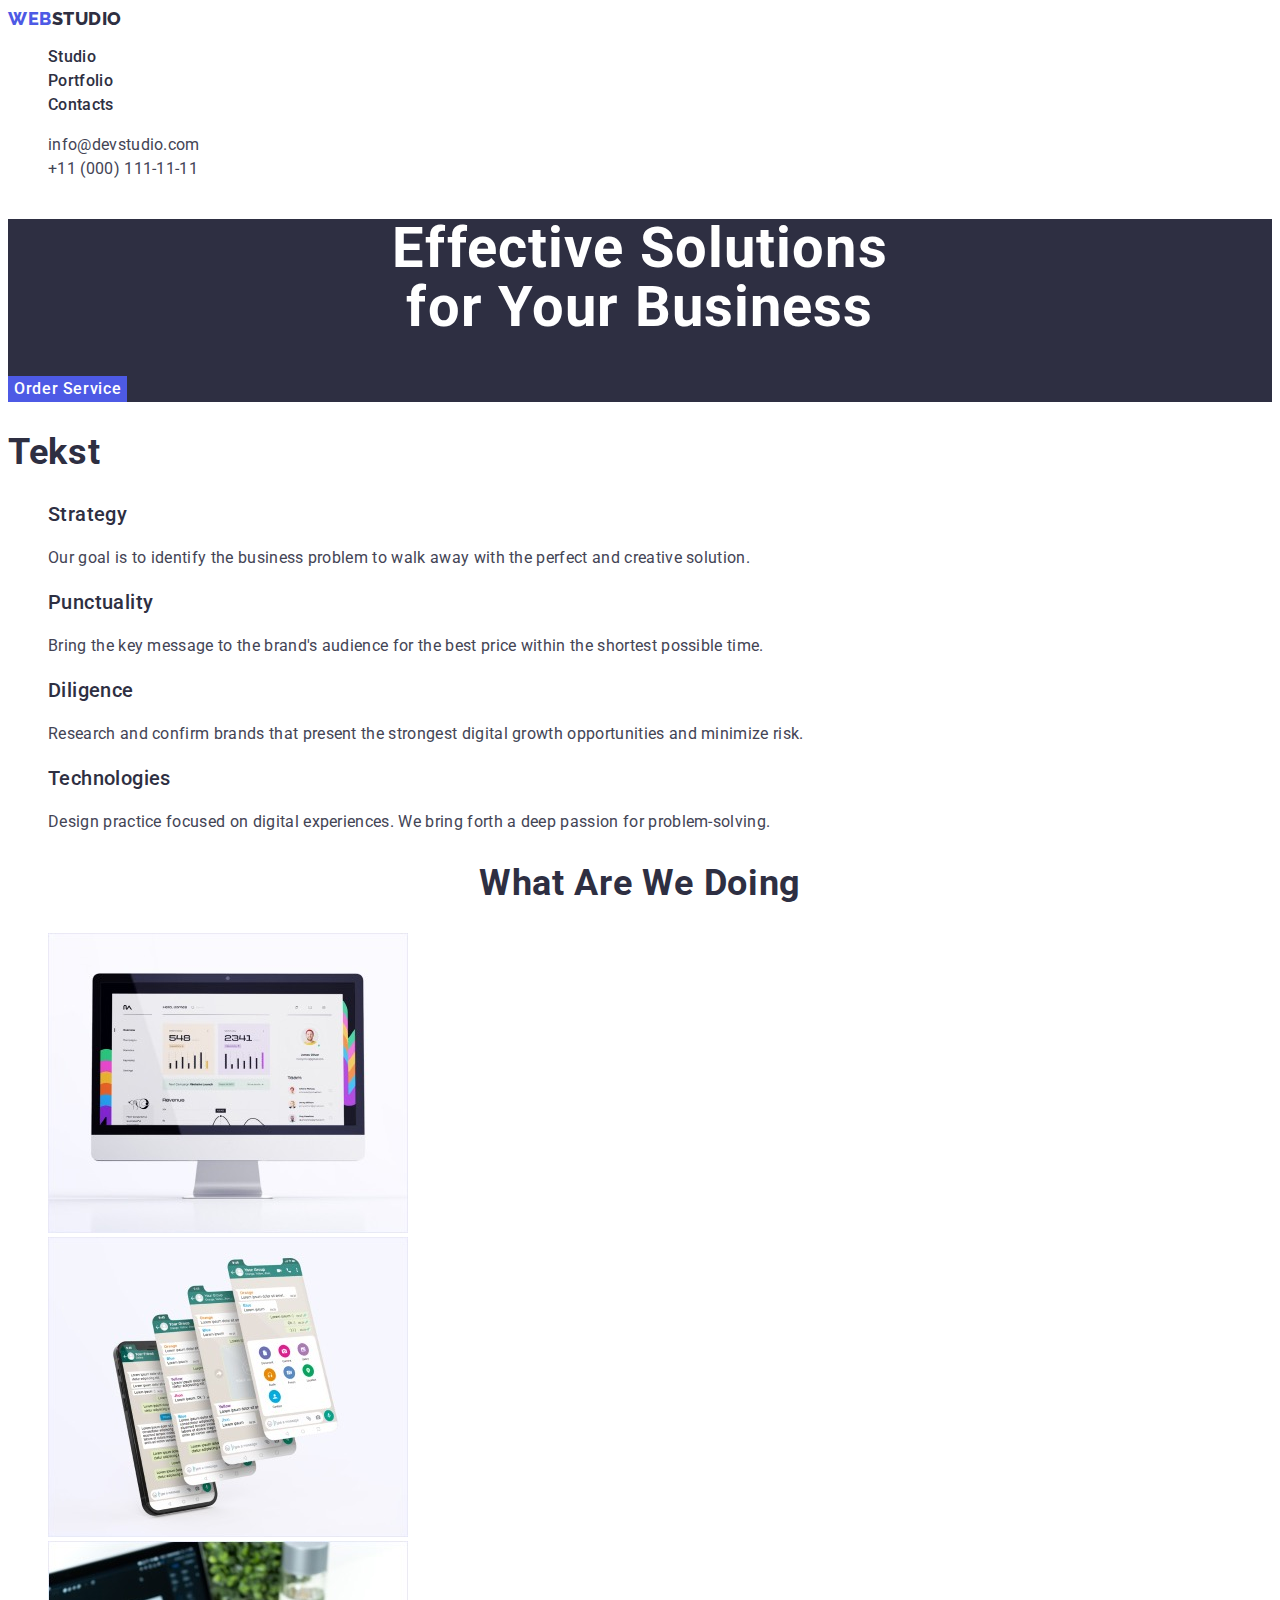
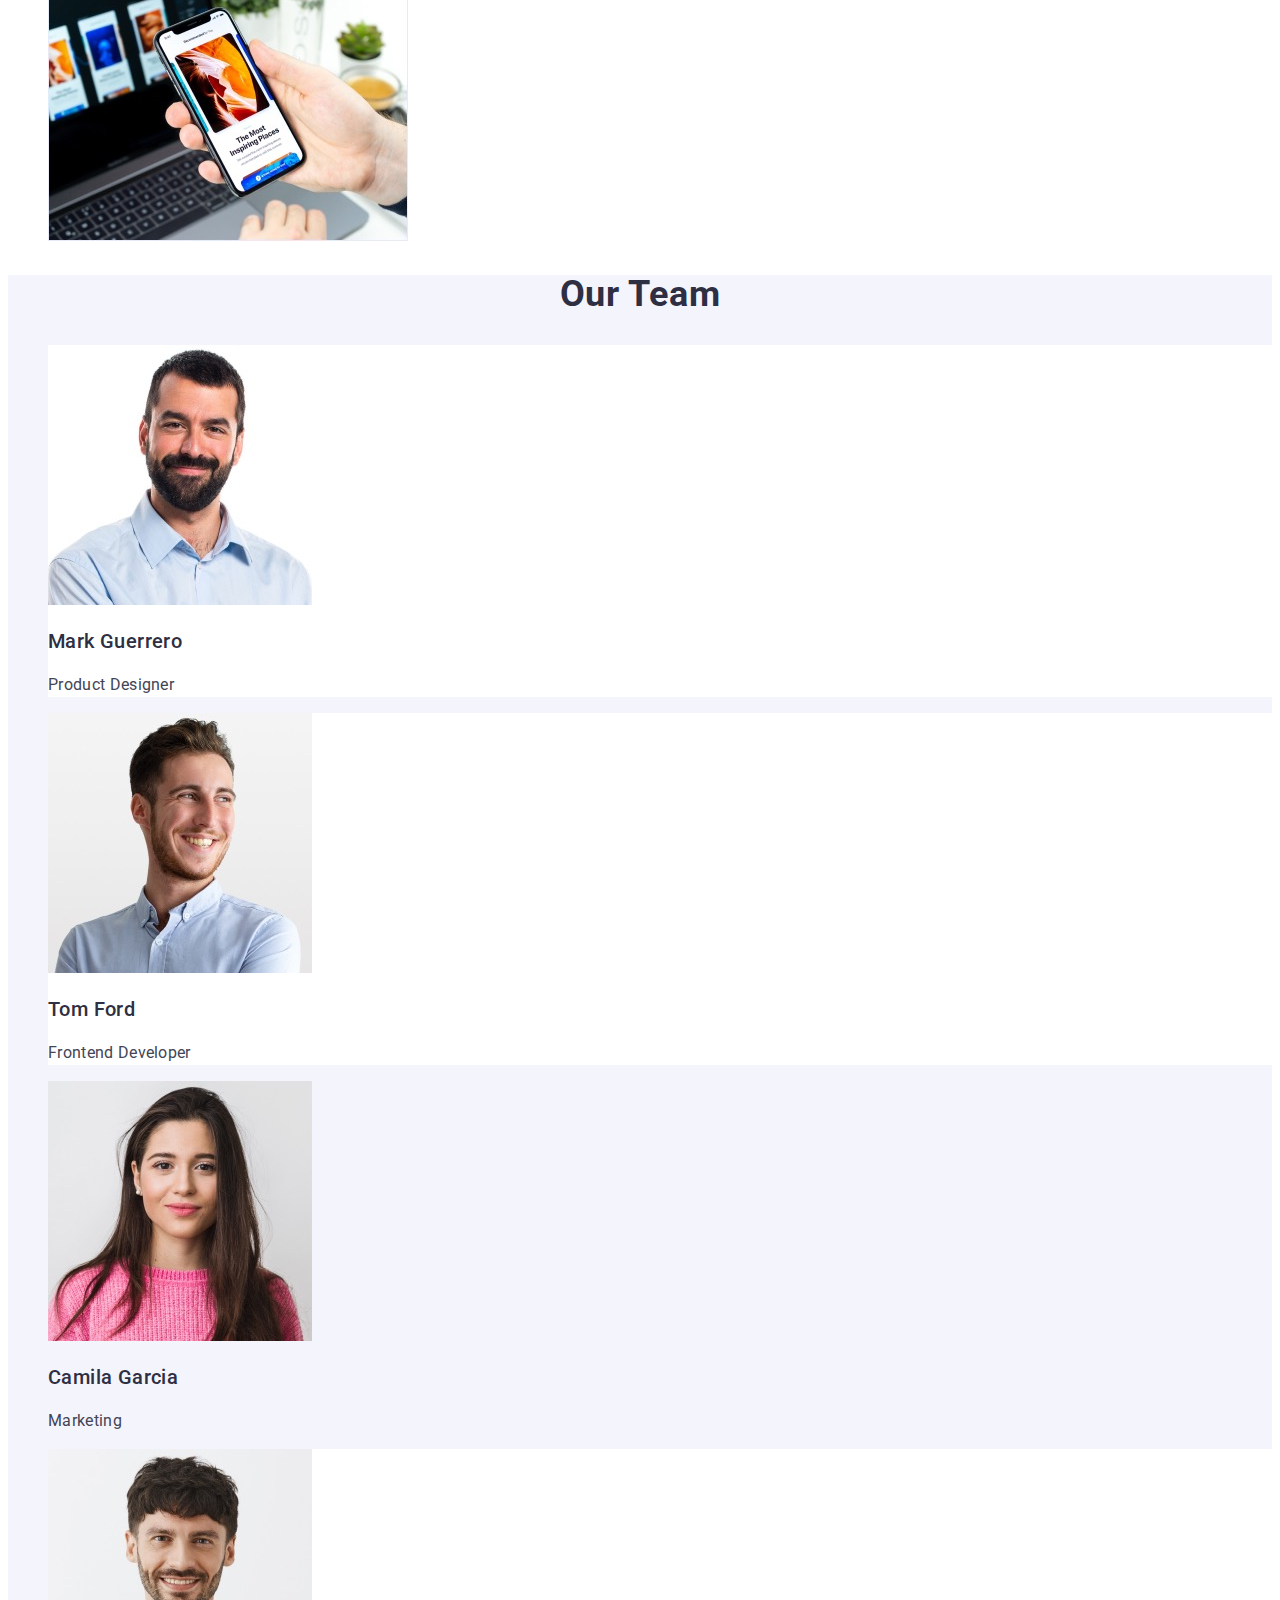
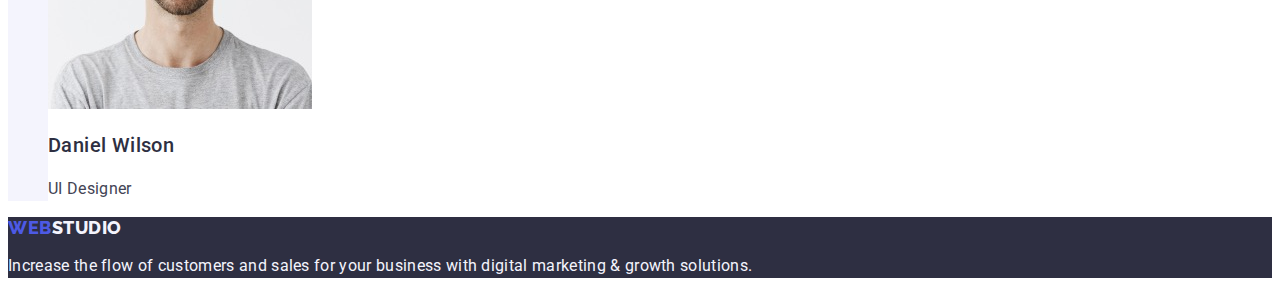
==== index.html @ 491ac0fa "Initial commit" ====
<!DOCTYPE html>
<html lang="en">
  <head>
    <link rel="preconnect" href="https://fonts.googleapis.com" />
    <link rel="preconnect" href="https://fonts.gstatic.com" crossorigin />
    <link
      href="https://fonts.googleapis.com/css2?family=Raleway:wght@800&family=Roboto:wght@400;500;700;900&display=swap"
      rel="stylesheet"
    />
    <link href="./css/styles.css" rel="stylesheet" />
    <meta charset="UTF-8" />
    <meta name="viewport" content="width=device-width, initial-scale=1.0" />
    <title>goit-markup-hw-02/</title>
  </head>
  <body>
    <header>
      <nav class="link list">
        <a href="./index.html" class="logo link"
          >Web<span class="logo-studio">Studio</span></a
        >
        <ul class="list">
          <li><a class="list-first link" href="./index.html">Studio</a></li>
          <li>
            <a class="list-first link" href="./portfolio.html">Portfolio</a>
          </li>
          <li><a class="list-first link" href="">Contacts</a></li>
        </ul>
      </nav>
      <address class="address list">
        <ul class="list link contact">
          <li>
            <a class="contact list link" href="mailto:info@devstudio.com"
              >info@devstudio.com</a
            >
          </li>
          <li>
            <a class="contact list link" href="tel:+110001111111"
              >+11 (000) 111-11-11</a
            >
          </li>
        </ul>
      </address>
    </header>
    <main>
      <section class="section-main">
        <h1 class="head-first-tag">
          Effective Solutions<br />
          for Your Business
        </h1>
        <button type="button" class="button-order-service">
          Order Service
        </button>
      </section>
      <section>
        <h2 class="head-two-tag">Tekst</h2>
        <ul class="list">
          <li>
            <h3 class="head-three-tag">Strategy</h3>
            <p class="paragraph">
              Our goal is to identify the business problem to walk away with the
              perfect and creative solution.
            </p>
          </li>
          <li>
            <h3 class="head-three-tag">Punctuality</h3>
            <p class="paragraph">
              Bring the key message to the brand's audience for the best price
              within the shortest possible time.
            </p>
          </li>
          <li>
            <h3 class="head-three-tag">Diligence</h3>
            <p class="paragraph">
              Research and confirm brands that present the strongest digital
              growth opportunities and minimize risk.
            </p>
          </li>
          <li>
            <h3 class="head-three-tag">Technologies</h3>
            <p class="paragraph">
              Design practice focused on digital experiences. We bring forth a
              deep passion for problem-solving.
            </p>
          </li>
        </ul>
      </section>
      <section>
        <h2 class="header">What are we doing</h2>
        <ul class="list">
          <li>
            <img src="./images/img1.jpg" width="360" height="300" alt="iMac" />
          </li>
          <li>
            <img
              src="./images/img2.jpg"
              width="360"
              height="300"
              alt="several winshields"
            />
          </li>
          <li>
            <img
              src="./images/img3.jpg"
              width="360"
              height="300"
              alt="iphone"
            />
          </li>
        </ul>
      </section>
      <section class="section">
        <h2 class="header">Our Team</h2>
        <ul class="list">
          <li class="team-list">
            <img
              src="./images/img-1.jpg"
              width="264"
              height="260"
              alt="Men with dark hair and beard"
            />
            <h3 class="head-three-tag">Mark Guerrero</h3>
            <p class="paragraph">Product Designer</p>
          </li>
          <li class="team-list">
            <img
              src="./images/img-2.jpg"
              width="264"
              height="260"
              alt="Men with blond hair and beard"
            />
            <h3 class="head-three-tag">Tom Ford</h3>
            <p class="paragraph">Frontend Developer</p>
          </li>
          <li>
            <img
              src="./images/img-3.jpg"
              width="264"
              height="260"
              alt="Lady with brown borwn hair and pink sweater"
            />
            <h3 class="head-three-tag">Camila Garcia</h3>
            <p class="paragraph">Marketing</p>
          </li>
          <li class="team-list">
            <img
              src="./images/img-4.jpg"
              width="264"
              height="260"
              alt="Man with dark hair and beard"
            />
            <h3 class="head-three-tag">Daniel Wilson</h3>
            <p class="paragraph">UI Designer</p>
          </li>
        </ul>
      </section>
    </main>
    <footer class="footer">
      <a class="logo link" href="./index.html"
        >Web<span class="logo-studio-footer link">Studio</span></a
      >
      <p class="paragraph-footer">
        Increase the flow of customers and sales for your business with digital
        marketing & growth solutions.
      </p>
    </footer>
  </body>
</html>
---- css/styles.css ----
:root {
  --main-text-color: #434455;
  --dark: #2e2f42;
  --slate: #434455;
  --cloud: #f4f4fd;
  --iris: #4d5ae5;
}

body {
  font-family: "Roboto", sans-serif;
  color: var(--main-text-color);
  background-color: #ffffff;
}
.link {
  text-decoration: none;
}
.list {
  list-style: none;
}
.button {
  cursor: pointer;
  color: #4d5ae5;
  font-size: 16px;
  font-family: Roboto;
  font-weight: 500;
  line-height: 1.5;
  letter-spacing: 0.02em;
}
.button:visited {
  color: #404bbf;
}
.logo {
  color: var(--iris);
  font-size: 18px;
  font-family: "Raleway", sans-serif;
  font-weight: 800;
  text-transform: uppercase;
  line-height: 1.17;
  letter-spacing: 0.03em;
  text-decoration: none;
}
.logo-studio {
  color: var(--dark);
}
.footer {
  background-color: var(--dark);
}
.list-first {
  color: var(--dark);
  font-weight: 500;
  line-height: 1.5;
  letter-spacing: 0.02em;
}
.list-first:hover {
  color: #404bbf;
}
.list-first:focus {
  color: #404bbf;
}
.list-first:visited {
  color: #40;
}
.address {
  font-style: normal;
}

.logo-studio-footer {
  color: #f4f4fd;
}
.contact {
  color: var(--slate);
  line-height: 1.5;
  letter-spacing: 0.02em;
}
.contact:hover {
  color: #404bbf;
}
.contact:focus {
  color: #404bbf;
}
.list-second {
  font-family: Roboto, sans-serif;
  font-size: 16px;
  font-weight: 500;
  line-height: 1.5;
  letter-spacing: 0.04em;
  color: var(--iris);
  background-color: var(--cloud);
  border: none;
  cursor: pointer;
}
.list-second:hover {
  color: #ffffff;
}
.list-second:focus {
  color: #ffffff;
}
.list-second:hover {
  background-color: #404bbf;
}
.list-second:focus {
  background-color: #404bbf;
}
.section-main {
  background-color: var(--dark);
  color: #ffffff;
}
.paragraph {
  line-height: 1.5;
  color: var(--slate);
  font-size: 16px;
  font-family: Roboto;
  font-weight: 400;
  line-height: 24px;
  letter-spacing: 0.02em;
  word-wrap: break-word;
}
.head-first-tag {
  text-align: center;
  font-size: 56px;
  line-height: 1.07;
  letter-spacing: 0.02em;
}
.button-order-service {
  background-color: var(--iris);
  color: white;
  font-size: 16px;
  font-family: Roboto, sans-serif;
  font-weight: 500;
  line-height: 24px;
  letter-spacing: 0.64px;
  word-wrap: break-word;
  border: none;
  cursor: pointer;
}
.button-order-service:hover {
  background-color: #404bbf;
}
.button-order-service:focus {
  background-color: #404bbf;
}
.head-three-tag {
  color: var(--dark);
  font-size: 20px;
  font-family: Roboto;
  font-weight: 500;
  line-height: 24px;
  letter-spacing: 0.4px;
  word-wrap: break-word;
}
.head-two-tag {
  color: var(--dark);
  font-size: 36px;
  font-family: Roboto;
  font-weight: 700;
  text-transform: capitalize;
  line-height: 40px;
  letter-spacing: 0.72px;
  word-wrap: break-word;
}
.h2-tag-portfolio {
  font-size: 20px;
  font-weight: 500;
  line-height: 1.2;
  letter-spacing: 0.02em;
  color: var(--dark);
}
.section {
  background-color: #f4f4fd;
}
.header {
  color: var(--dark);
  font-size: 36px;
  line-height: 1.11;
  font-weight: 700;
  text-align: center;
  letter-spacing: 0.02em;
  word-wrap: break-word;
  text-transform: capitalize;
}
.team-list {
  background-color: #ffffff;
}
.head-three-tag {
  font-weight: 500;
  line-height: 1.2;
  letter-spacing: 0.02em;
  word-wrap: break-word;
  color: var(--dark);
}
.test {
  font-weight: 500;
  font-size: 20px;
  line-height: 1.2;
  letter-spacing: 0.02em;
}
.paragraph-footer {
  line-height: 1.5;
  color: var(--cloud);
  font-size: 16px;
  font-family: Roboto;
  font-weight: 400;
  line-height: 24px;
  letter-spacing: 0.02em;
  word-wrap: break-word;
}
.headers-portfolio {
  font-size: 20px;
  font-weight: 500;
  line-height: 1.2;
  letter-spacing: 0.02em;
  color: var(--dark);
}
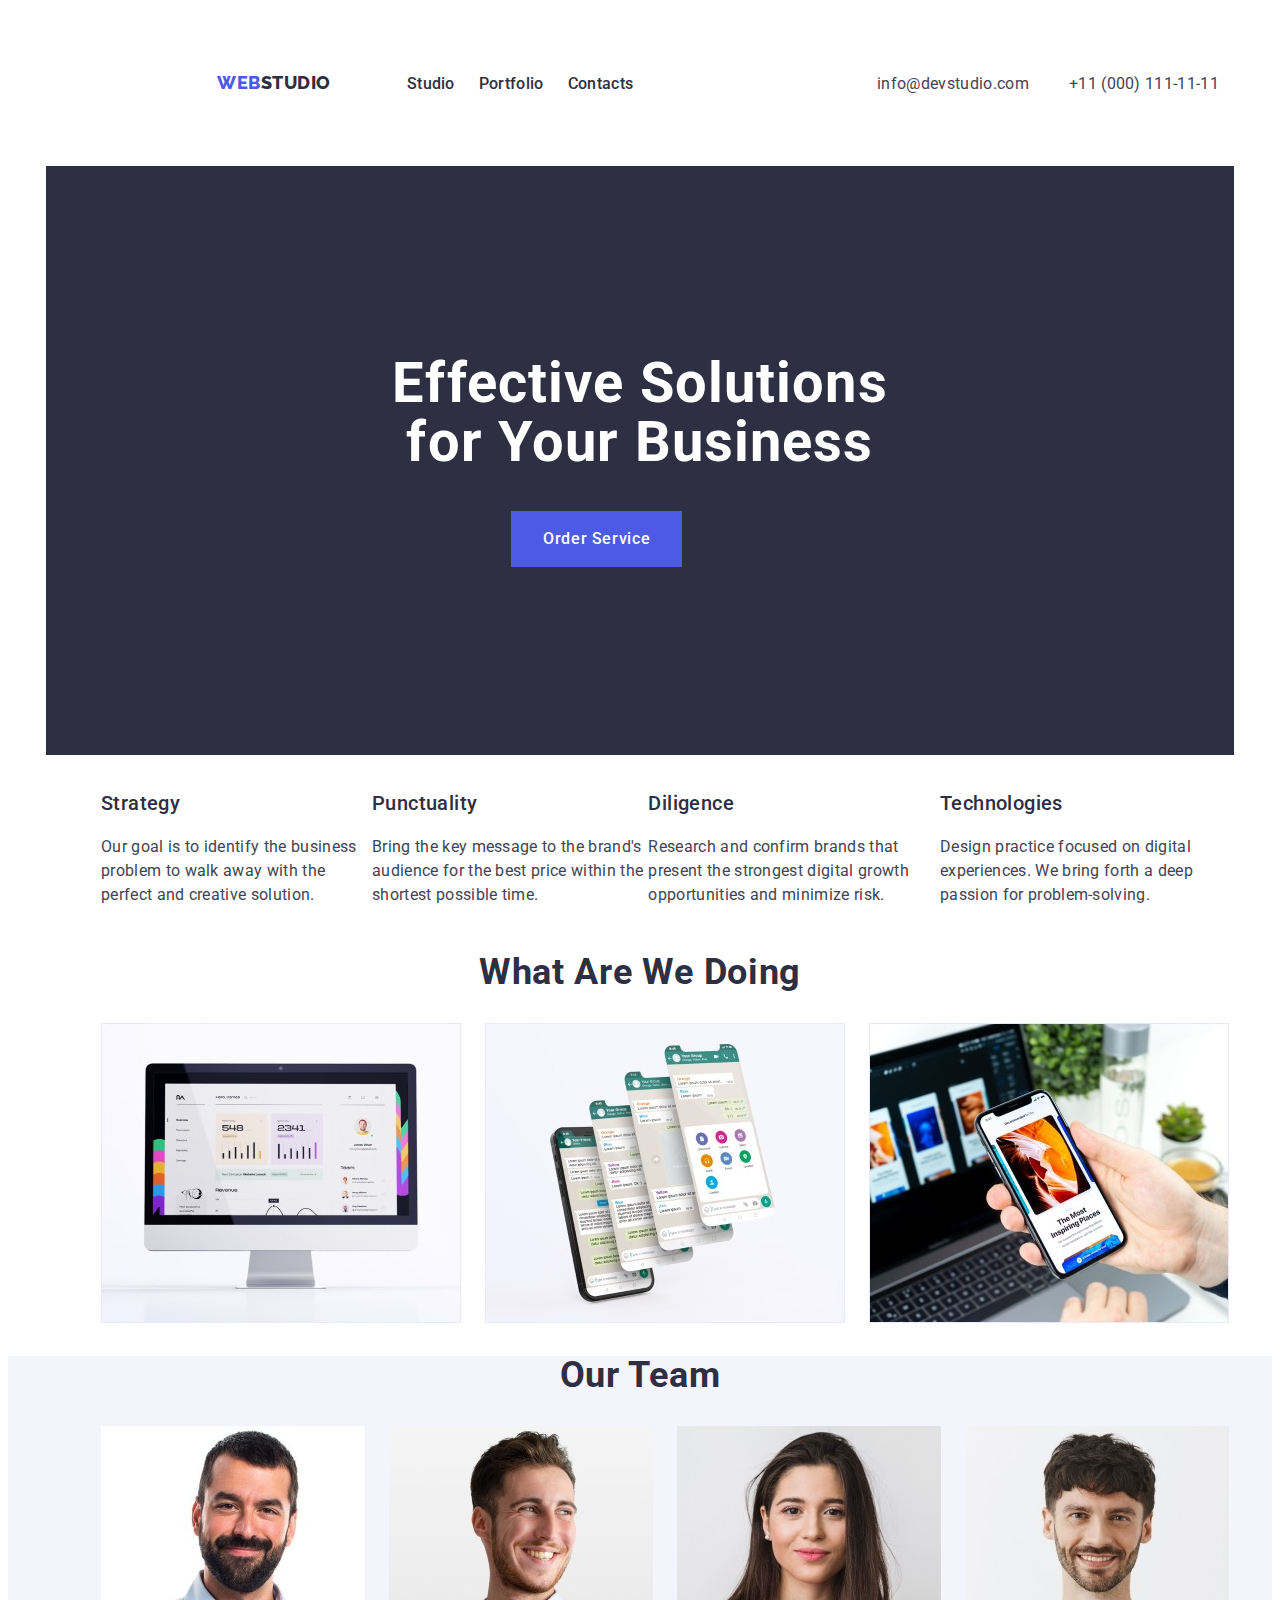
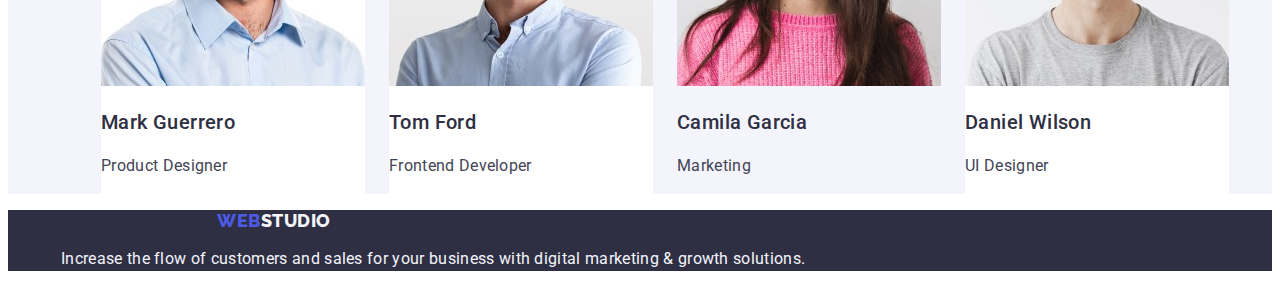
==== commit 6ee58ebd: "main page update" ====
--- a/index.html
+++ b/index.html
@@ -7,6 +7,13 @@
       href="https://fonts.googleapis.com/css2?family=Raleway:wght@800&family=Roboto:wght@400;500;700;900&display=swap"
       rel="stylesheet"
     />
+    <link
+      rel="stylesheet"
+      href="https://cdnjs.cloudflare.com/ajax/libs/modern-normalize/2.0.0/modern-normalize.min.css"
+      integrity="sha512-4xo8blKMVCiXpTaLzQSLSw3KFOVPWhm/TRtuPVc4WG6kUgjH6J03IBuG7JZPkcWMxJ5huwaBpOpnwYElP/m6wg=="
+      crossorigin="anonymous"
+      referrerpolicy="no-referrer"
+    />
     <link href="./css/styles.css" rel="stylesheet" />
     <meta charset="UTF-8" />
     <meta name="viewport" content="width=device-width, initial-scale=1.0" />
@@ -14,154 +21,173 @@
   </head>
   <body>
     <header>
-      <nav class="link list">
-        <a href="./index.html" class="logo link"
-          >Web<span class="logo-studio">Studio</span></a
-        >
-        <ul class="list">
-          <li><a class="list-first link" href="./index.html">Studio</a></li>
-          <li>
-            <a class="list-first link" href="./portfolio.html">Portfolio</a>
-          </li>
-          <li><a class="list-first link" href="">Contacts</a></li>
-        </ul>
-      </nav>
-      <address class="address list">
-        <ul class="list link contact">
-          <li>
-            <a class="contact list link" href="mailto:info@devstudio.com"
-              >info@devstudio.com</a
-            >
-          </li>
-          <li>
-            <a class="contact list link" href="tel:+110001111111"
-              >+11 (000) 111-11-11</a
-            >
-          </li>
-        </ul>
-      </address>
+      <div class="container header-cointainer">
+        <nav class="link nav-list">
+          <a href="./index.html" class="logo link"
+            >Web<span class="logo-studio">Studio</span></a
+          >
+          <ul class="list menu-list">
+            <li>
+              <a class="list-first link" href="./index.html">Studio</a>
+            </li>
+            <li>
+              <a class="list-first link" href="./portfolio.html">Portfolio</a>
+            </li>
+            <li><a class="list-first link" href="">Contacts</a></li>
+          </ul>
+        </nav>
+        <address class="address">
+          <ul class="list link address-list">
+            <li class="container-header-address-list-item">
+              <a class="contact list link" href="mailto:info@devstudio.com"
+                >info@devstudio.com</a
+              >
+            </li>
+            <li>
+              <a class="contact list link" href="tel:+110001111111"
+                >+11 (000) 111-11-11</a
+              >
+            </li>
+          </ul>
+        </address>
+      </div>
     </header>
     <main>
-      <section class="section-main">
-        <h1 class="head-first-tag">
-          Effective Solutions<br />
-          for Your Business
-        </h1>
-        <button type="button" class="button-order-service">
-          Order Service
-        </button>
+      <section>
+        <div class="container section-main">
+          <h1 class="head-first-tag">
+            Effective Solutions<br />
+            for Your Business
+          </h1>
+          <button type="button" class="button-order-service">
+            Order Service
+          </button>
+        </div>
       </section>
       <section>
-        <h2 class="head-two-tag">Tekst</h2>
-        <ul class="list">
-          <li>
-            <h3 class="head-three-tag">Strategy</h3>
-            <p class="paragraph">
-              Our goal is to identify the business problem to walk away with the
-              perfect and creative solution.
-            </p>
-          </li>
-          <li>
-            <h3 class="head-three-tag">Punctuality</h3>
-            <p class="paragraph">
-              Bring the key message to the brand's audience for the best price
-              within the shortest possible time.
-            </p>
-          </li>
-          <li>
-            <h3 class="head-three-tag">Diligence</h3>
-            <p class="paragraph">
-              Research and confirm brands that present the strongest digital
-              growth opportunities and minimize risk.
-            </p>
-          </li>
-          <li>
-            <h3 class="head-three-tag">Technologies</h3>
-            <p class="paragraph">
-              Design practice focused on digital experiences. We bring forth a
-              deep passion for problem-solving.
-            </p>
-          </li>
-        </ul>
+        <div class="container">
+          <h2 class="head-two-tag visually-hidden">Tekst</h2>
+          <ul class="list list-strategy">
+            <li>
+              <h3 class="head-three-tag">Strategy</h3>
+              <p class="paragraph paragraph-strategy">
+                Our goal is to identify the business problem to walk away with
+                the perfect and creative solution.
+              </p>
+            </li>
+            <li>
+              <h3 class="head-three-tag">Punctuality</h3>
+              <p class="paragraph">
+                Bring the key message to the brand's audience for the best price
+                within the shortest possible time.
+              </p>
+            </li>
+            <li>
+              <h3 class="head-three-tag">Diligence</h3>
+              <p class="paragraph">
+                Research and confirm brands that present the strongest digital
+                growth opportunities and minimize risk.
+              </p>
+            </li>
+            <li>
+              <h3 class="head-three-tag">Technologies</h3>
+              <p class="paragraph">
+                Design practice focused on digital experiences. We bring forth a
+                deep passion for problem-solving.
+              </p>
+            </li>
+          </ul>
+        </div>
       </section>
       <section>
-        <h2 class="header">What are we doing</h2>
-        <ul class="list">
-          <li>
-            <img src="./images/img1.jpg" width="360" height="300" alt="iMac" />
-          </li>
-          <li>
-            <img
-              src="./images/img2.jpg"
-              width="360"
-              height="300"
-              alt="several winshields"
-            />
-          </li>
-          <li>
-            <img
-              src="./images/img3.jpg"
-              width="360"
-              height="300"
-              alt="iphone"
-            />
-          </li>
-        </ul>
+        <div class="container">
+          <h2 class="header">What are we doing</h2>
+          <ul class="list list-images">
+            <li>
+              <img
+                src="./images/img1.jpg"
+                width="360"
+                height="300"
+                alt="iMac"
+              />
+            </li>
+            <li>
+              <img
+                src="./images/img2.jpg"
+                width="360"
+                height="300"
+                alt="several winshields"
+              />
+            </li>
+            <li>
+              <img
+                src="./images/img3.jpg"
+                width="360"
+                height="300"
+                alt="iphone"
+              />
+            </li>
+          </ul>
+        </div>
       </section>
       <section class="section">
-        <h2 class="header">Our Team</h2>
-        <ul class="list">
-          <li class="team-list">
-            <img
-              src="./images/img-1.jpg"
-              width="264"
-              height="260"
-              alt="Men with dark hair and beard"
-            />
-            <h3 class="head-three-tag">Mark Guerrero</h3>
-            <p class="paragraph">Product Designer</p>
-          </li>
-          <li class="team-list">
-            <img
-              src="./images/img-2.jpg"
-              width="264"
-              height="260"
-              alt="Men with blond hair and beard"
-            />
-            <h3 class="head-three-tag">Tom Ford</h3>
-            <p class="paragraph">Frontend Developer</p>
-          </li>
-          <li>
-            <img
-              src="./images/img-3.jpg"
-              width="264"
-              height="260"
-              alt="Lady with brown borwn hair and pink sweater"
-            />
-            <h3 class="head-three-tag">Camila Garcia</h3>
-            <p class="paragraph">Marketing</p>
-          </li>
-          <li class="team-list">
-            <img
-              src="./images/img-4.jpg"
-              width="264"
-              height="260"
-              alt="Man with dark hair and beard"
-            />
-            <h3 class="head-three-tag">Daniel Wilson</h3>
-            <p class="paragraph">UI Designer</p>
-          </li>
-        </ul>
+        <div class="container">
+          <h2 class="header">Our Team</h2>
+          <ul class="list list-team">
+            <li class="team-list">
+              <img
+                src="./images/img-1.jpg"
+                width="264"
+                height="260"
+                alt="Men with dark hair and beard"
+              />
+              <h3 class="head-three-tag">Mark Guerrero</h3>
+              <p class="paragraph">Product Designer</p>
+            </li>
+            <li class="team-list">
+              <img
+                src="./images/img-2.jpg"
+                width="264"
+                height="260"
+                alt="Men with blond hair and beard"
+              />
+              <h3 class="head-three-tag">Tom Ford</h3>
+              <p class="paragraph">Frontend Developer</p>
+            </li>
+            <li>
+              <img
+                src="./images/img-3.jpg"
+                width="264"
+                height="260"
+                alt="Lady with brown borwn hair and pink sweater"
+              />
+              <h3 class="head-three-tag">Camila Garcia</h3>
+              <p class="paragraph">Marketing</p>
+            </li>
+            <li class="team-list">
+              <img
+                src="./images/img-4.jpg"
+                width="264"
+                height="260"
+                alt="Man with dark hair and beard"
+              />
+              <h3 class="head-three-tag">Daniel Wilson</h3>
+              <p class="paragraph">UI Designer</p>
+            </li>
+          </ul>
+        </div>
       </section>
     </main>
     <footer class="footer">
-      <a class="logo link" href="./index.html"
-        >Web<span class="logo-studio-footer link">Studio</span></a
-      >
-      <p class="paragraph-footer">
-        Increase the flow of customers and sales for your business with digital
-        marketing & growth solutions.
-      </p>
+      <div class="container">
+        <a class="logo link" href="./index.html"
+          >Web<span class="logo-studio-footer link">Studio</span></a
+        >
+        <p class="paragraph-footer">
+          Increase the flow of customers and sales for your business with
+          digital marketing & growth solutions.
+        </p>
+      </div>
     </footer>
   </body>
 </html>
--- a/css/styles.css
+++ b/css/styles.css
@@ -38,6 +38,7 @@
   line-height: 1.17;
   letter-spacing: 0.03em;
   text-decoration: none;
+  margin-left: 156px;
 }
 .logo-studio {
   color: var(--dark);
@@ -58,7 +59,6 @@
   color: #404bbf;
 }
 .list-first:visited {
-  color: #40;
 }
 .address {
   font-style: normal;
@@ -116,10 +116,12 @@
   word-wrap: break-word;
 }
 .head-first-tag {
+  font-size: 56px;
+  font-weight: 700;
+  line-height: 1.07;
+  letter-spacing: 0.02em;
   text-align: center;
-  font-size: 56px;
-  line-height: 1.07;
-  letter-spacing: 0.02em;
+  padding-top: 188px;
 }
 .button-order-service {
   background-color: var(--iris);
@@ -132,6 +134,9 @@
   word-wrap: break-word;
   border: none;
   cursor: pointer;
+  padding: 16px 32px;
+  margin-left: 450px;
+  margin-bottom: 188px;
 }
 .button-order-service:hover {
   background-color: #404bbf;
@@ -188,12 +193,7 @@
   word-wrap: break-word;
   color: var(--dark);
 }
-.test {
-  font-weight: 500;
-  font-size: 20px;
-  line-height: 1.2;
-  letter-spacing: 0.02em;
-}
+
 .paragraph-footer {
   line-height: 1.5;
   color: var(--cloud);
@@ -211,3 +211,60 @@
   letter-spacing: 0.02em;
   color: var(--dark);
 }
+.container {
+  width: 1158px;
+  margin: 0 auto;
+  padding-left: 15px;
+  padding-right: 15px;
+}
+.menu-list {
+  display: flex;
+  justify-content: flex-start;
+  gap: 24px;
+  padding-left: 76px;
+  padding-top: 24px;
+}
+.visually-hidden {
+  position: absolute;
+  width: 1px;
+  height: 1px;
+  margin: -1px;
+  border: 0;
+  padding: 0;
+  white-space: nowrap;
+  clip-path: inset(100%);
+  clip: rect(0 0 0 0);
+  overflow: hidden;
+}
+.list-strategy {
+  display: flex;
+}
+.list-images {
+  display: flex;
+  gap: 24px;
+}
+.list-team {
+  display: flex;
+  gap: 24px;
+}
+.paragraph-strategy {
+}
+.address-list {
+  display: flex;
+  gap: 40px;
+  padding-top: 24px;
+  padding-bottom: 24px;
+}
+.nav-list {
+  display: flex;
+  flex-direction: row;
+  align-items: baseline;
+}
+.header-cointainer {
+  display: flex;
+  flex-direction: row;
+  justify-content: space-between;
+  padding-top: 24px;
+  padding-bottom: 24px;
+  height: 72px;
+}
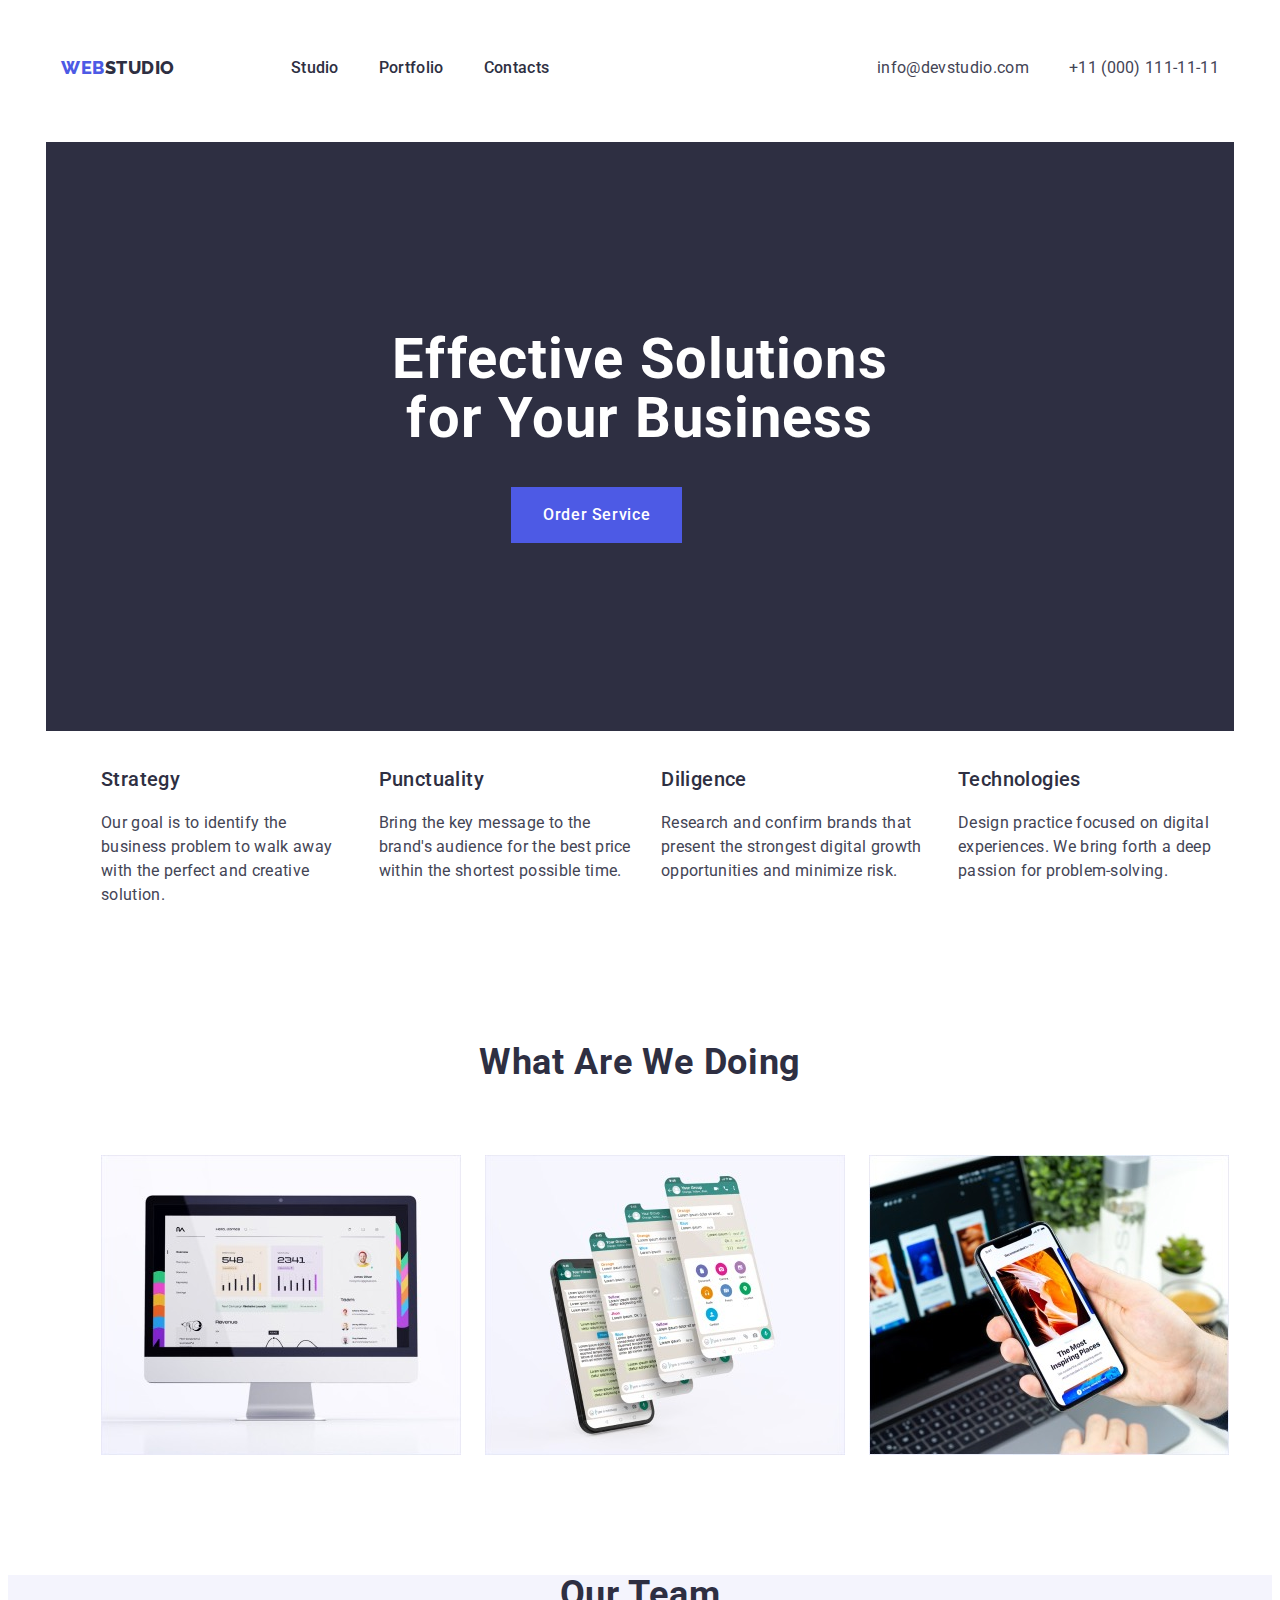
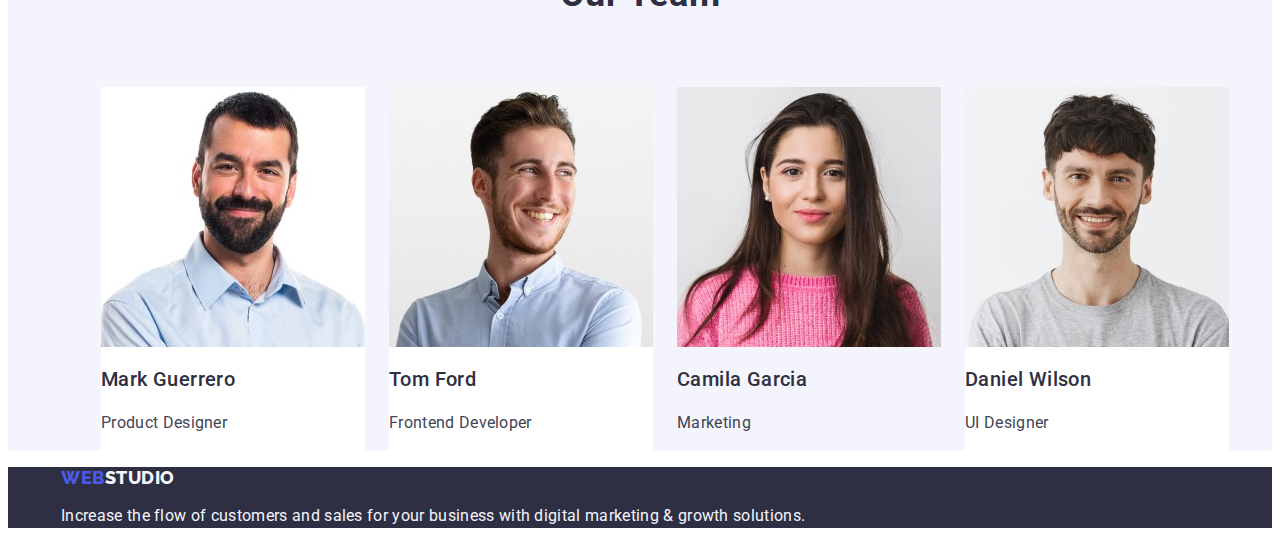
==== commit 2e309b59: "main page header fix" ====
--- a/index.html
+++ b/index.html
@@ -36,7 +36,7 @@
             <li><a class="list-first link" href="">Contacts</a></li>
           </ul>
         </nav>
-        <address class="address">
+        <address class="address nav-list">
           <ul class="list link address-list">
             <li class="container-header-address-list-item">
               <a class="contact list link" href="mailto:info@devstudio.com"
@@ -130,7 +130,7 @@
           </ul>
         </div>
       </section>
-      <section class="section">
+      <section class="section section-team">
         <div class="container">
           <h2 class="header">Our Team</h2>
           <ul class="list list-team">
--- a/css/styles.css
+++ b/css/styles.css
@@ -38,10 +38,10 @@
   line-height: 1.17;
   letter-spacing: 0.03em;
   text-decoration: none;
-  margin-left: 156px;
 }
 .logo-studio {
   color: var(--dark);
+  margin-right: 76px;
 }
 .footer {
   background-color: var(--dark);
@@ -114,6 +114,7 @@
   line-height: 24px;
   letter-spacing: 0.02em;
   word-wrap: break-word;
+  box-sizing: content-box;
 }
 .head-first-tag {
   font-size: 56px;
@@ -173,6 +174,7 @@
 .section {
   background-color: #f4f4fd;
 }
+
 .header {
   color: var(--dark);
   font-size: 36px;
@@ -182,6 +184,8 @@
   letter-spacing: 0.02em;
   word-wrap: break-word;
   text-transform: capitalize;
+  margin-top: 120px;
+  margin-bottom: 72px;
 }
 .team-list {
   background-color: #ffffff;
@@ -220,8 +224,8 @@
 .menu-list {
   display: flex;
   justify-content: flex-start;
-  gap: 24px;
-  padding-left: 76px;
+  gap: 40px;
+  padding-bottom: 24px;
   padding-top: 24px;
 }
 .visually-hidden {
@@ -238,6 +242,7 @@
 }
 .list-strategy {
   display: flex;
+  gap: 24px;
 }
 .list-images {
   display: flex;
@@ -258,13 +263,15 @@
 .nav-list {
   display: flex;
   flex-direction: row;
-  align-items: baseline;
+  align-items: center;
 }
 .header-cointainer {
   display: flex;
   flex-direction: row;
   justify-content: space-between;
   padding-top: 24px;
-  padding-bottom: 24px;
   height: 72px;
 }
+img {
+  display: block;
+}
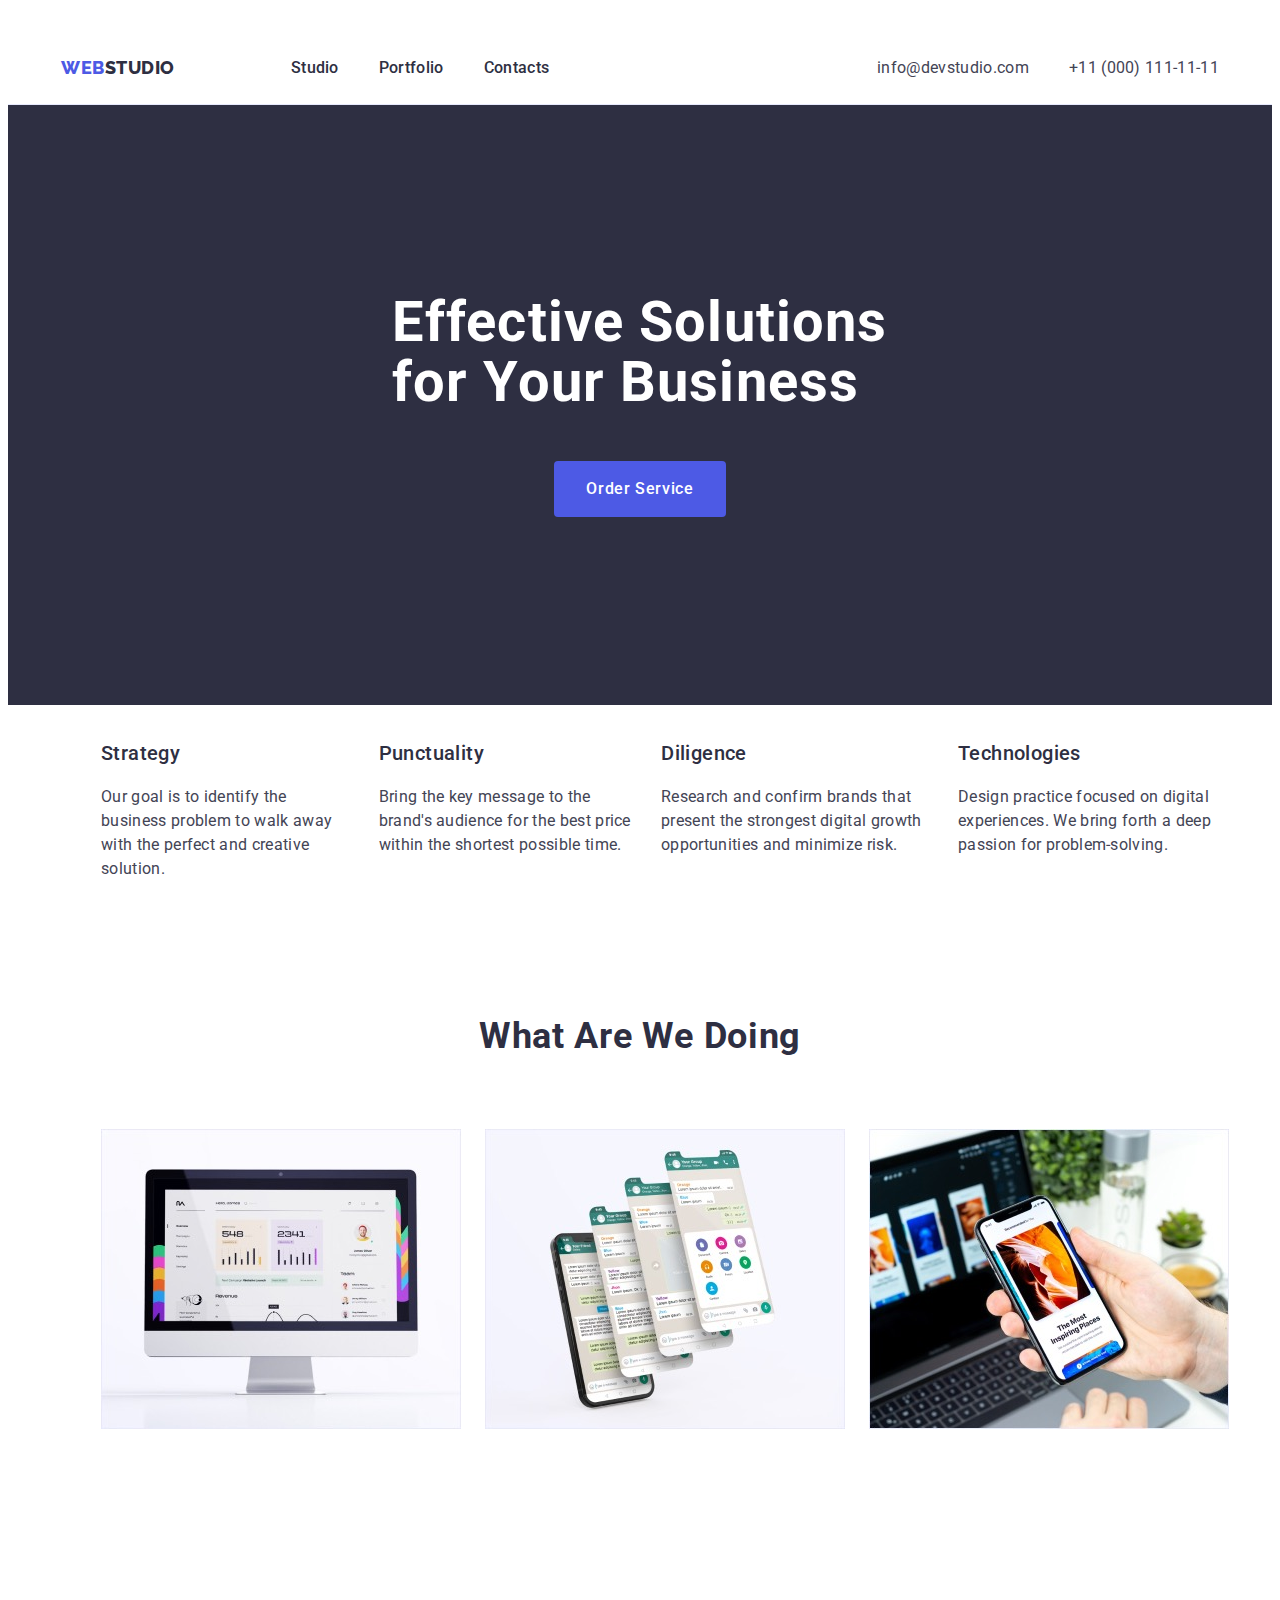
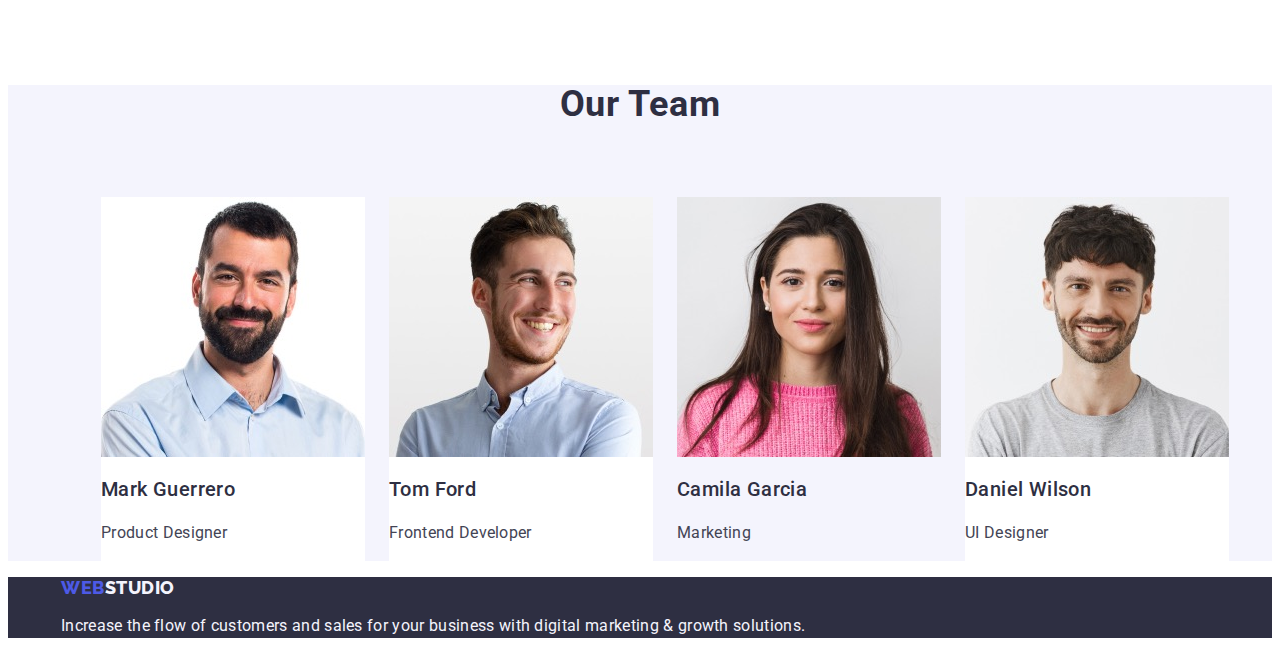
==== commit 556e1901: "section 1-3 fix" ====
--- a/index.html
+++ b/index.html
@@ -20,7 +20,7 @@
     <title>goit-markup-hw-02/</title>
   </head>
   <body>
-    <header>
+    <header class="header-main-page">
       <div class="container header-cointainer">
         <nav class="link nav-list">
           <a href="./index.html" class="logo link"
@@ -53,8 +53,8 @@
       </div>
     </header>
     <main>
-      <section>
-        <div class="container section-main">
+      <section class="section-main">
+        <div class="container">
           <h1 class="head-first-tag">
             Effective Solutions<br />
             for Your Business
@@ -68,7 +68,7 @@
         <div class="container">
           <h2 class="head-two-tag visually-hidden">Tekst</h2>
           <ul class="list list-strategy">
-            <li>
+            <li class="list-strategy-items">
               <h3 class="head-three-tag">Strategy</h3>
               <p class="paragraph paragraph-strategy">
                 Our goal is to identify the business problem to walk away with
@@ -99,11 +99,11 @@
           </ul>
         </div>
       </section>
-      <section>
+      <section class="images-section">
         <div class="container">
           <h2 class="header">What are we doing</h2>
           <ul class="list list-images">
-            <li>
+            <li class="list-images">
               <img
                 src="./images/img1.jpg"
                 width="360"
--- a/css/styles.css
+++ b/css/styles.css
@@ -38,10 +38,10 @@
   line-height: 1.17;
   letter-spacing: 0.03em;
   text-decoration: none;
+  margin-right: 76px;
 }
 .logo-studio {
   color: var(--dark);
-  margin-right: 76px;
 }
 .footer {
   background-color: var(--dark);
@@ -51,6 +51,7 @@
   font-weight: 500;
   line-height: 1.5;
   letter-spacing: 0.02em;
+  padding: 24px 0;
 }
 .list-first:hover {
   color: #404bbf;
@@ -104,6 +105,7 @@
 .section-main {
   background-color: var(--dark);
   color: #ffffff;
+  padding: 188px 0;
 }
 .paragraph {
   line-height: 1.5;
@@ -121,8 +123,8 @@
   font-weight: 700;
   line-height: 1.07;
   letter-spacing: 0.02em;
-  text-align: center;
-  padding-top: 188px;
+  max-width: 496px;
+  margin: auto;
 }
 .button-order-service {
   background-color: var(--iris);
@@ -136,8 +138,11 @@
   border: none;
   cursor: pointer;
   padding: 16px 32px;
-  margin-left: 450px;
-  margin-bottom: 188px;
+  margin: auto;
+  display: block;
+  margin-top: 48px;
+  min-width: 169px;
+  border-radius: 4px;
 }
 .button-order-service:hover {
   background-color: #404bbf;
@@ -163,6 +168,7 @@
   line-height: 40px;
   letter-spacing: 0.72px;
   word-wrap: break-word;
+  margin-bottom: 8px;
 }
 .h2-tag-portfolio {
   font-size: 20px;
@@ -218,8 +224,7 @@
 .container {
   width: 1158px;
   margin: 0 auto;
-  padding-left: 15px;
-  padding-right: 15px;
+  padding: 0 15px;
 }
 .menu-list {
   display: flex;
@@ -275,3 +280,12 @@
 img {
   display: block;
 }
+.header-main-page {
+  border-bottom: 1px solid #e7e9fc;
+}
+.images-section {
+  padding-bottom: 120px;
+}
+.list-strategy-items {
+  width: calc(100%-72px) / 4;
+}
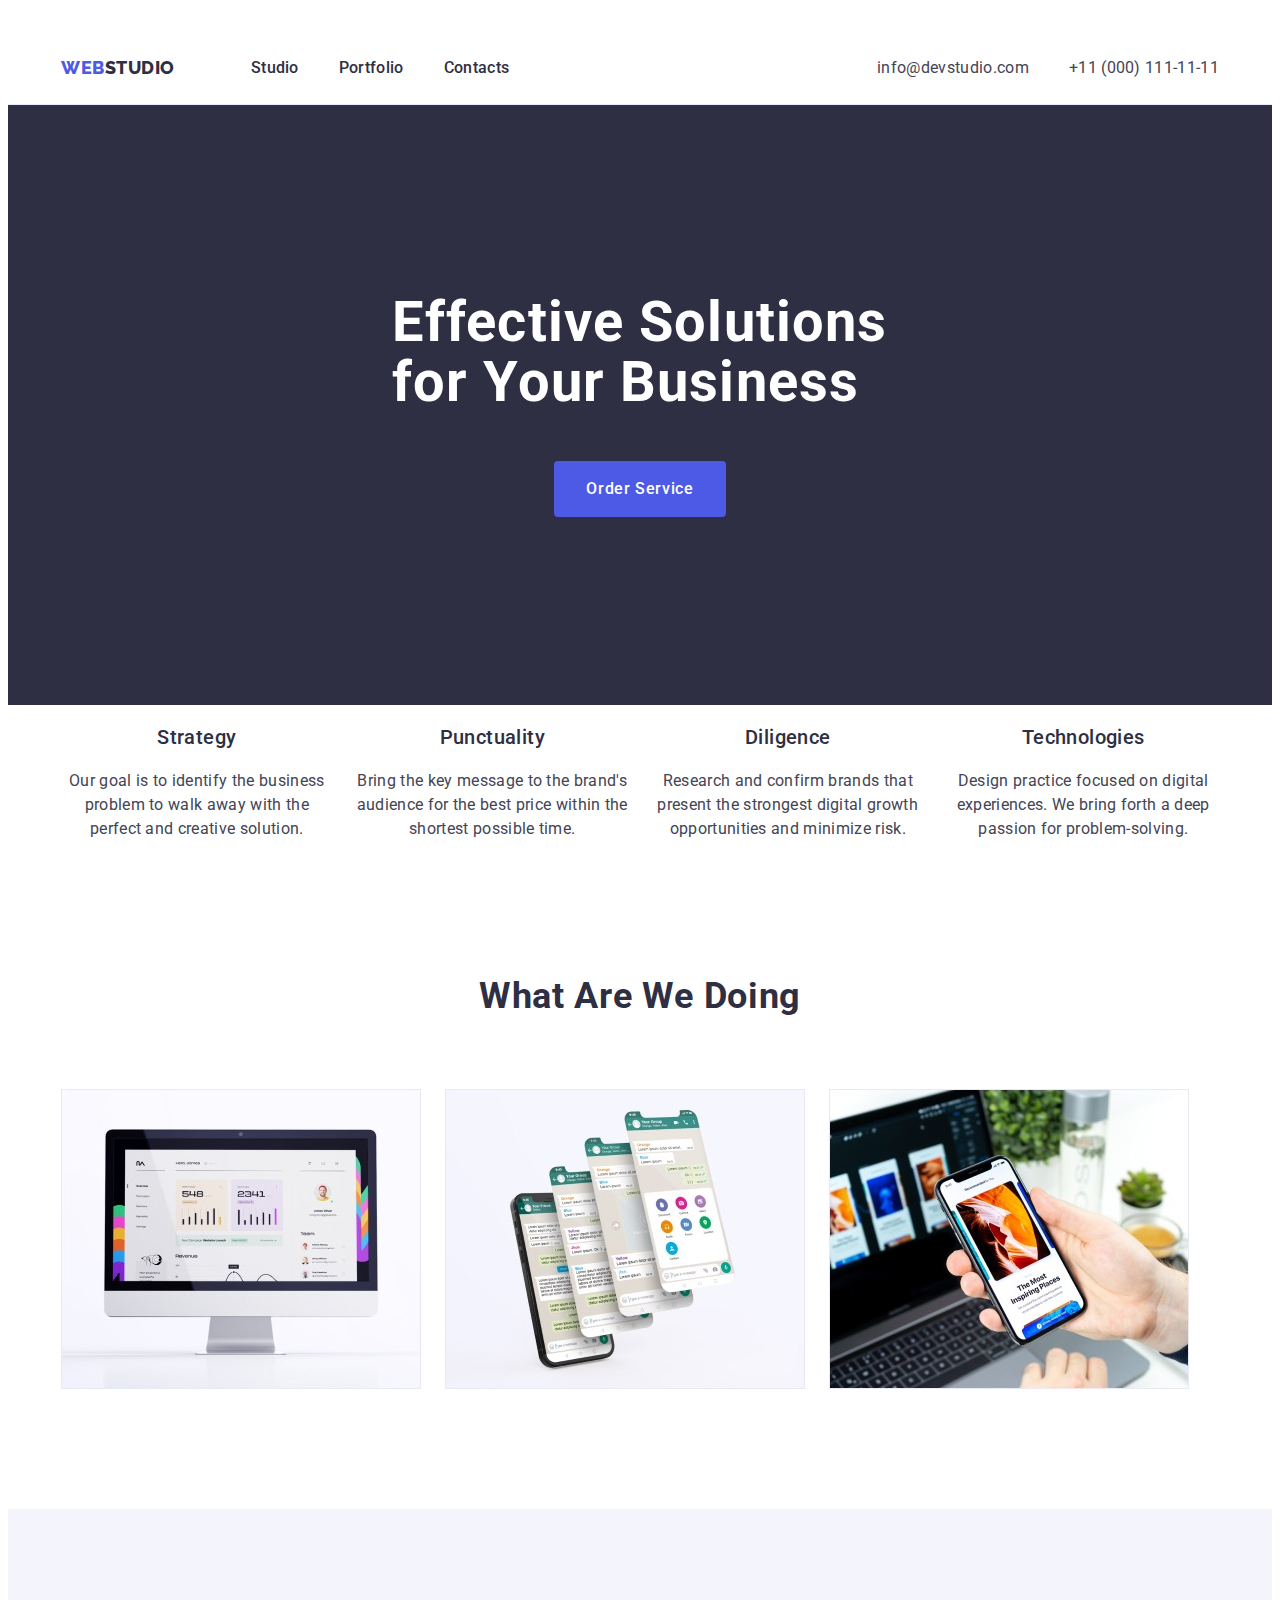
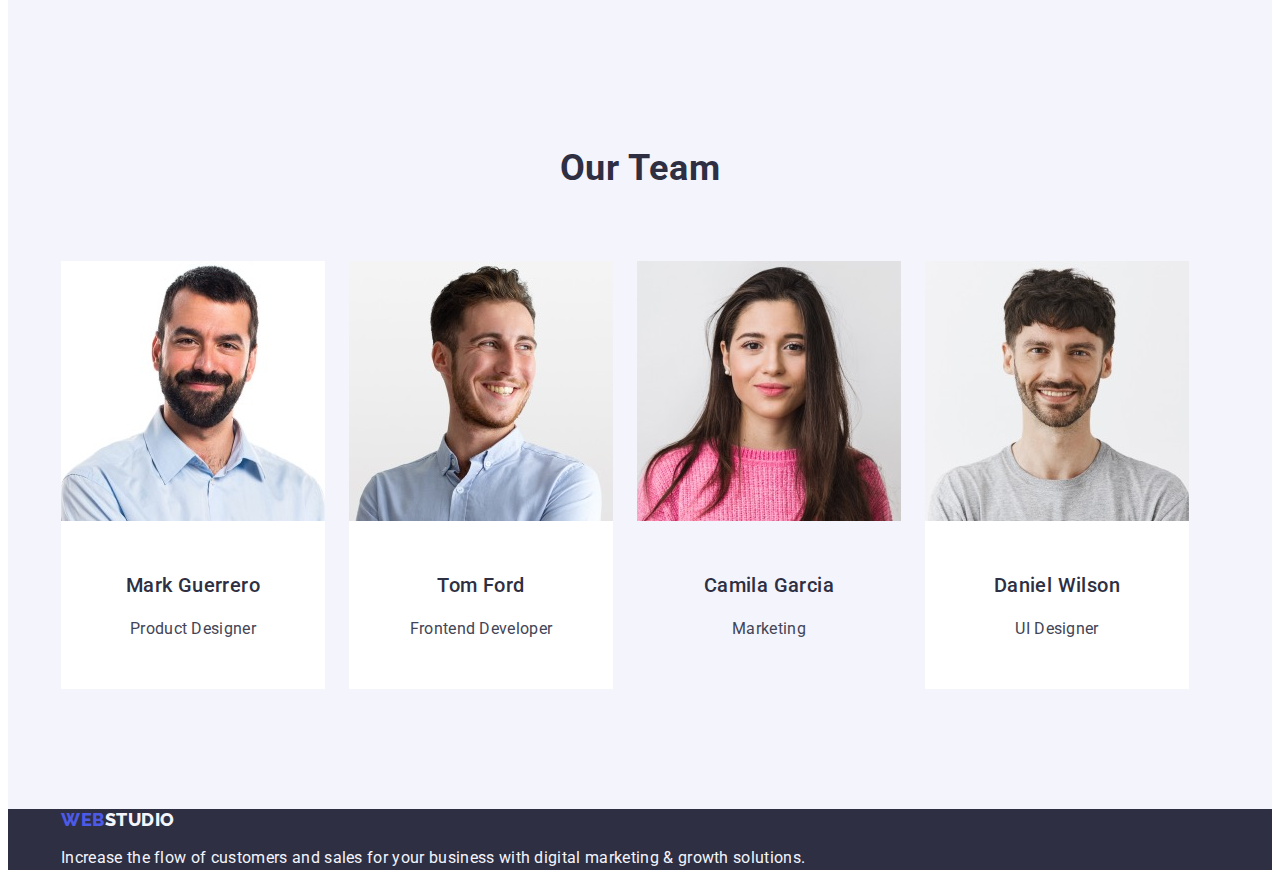
==== commit 01dbed80: "section 1-4" ====
--- a/index.html
+++ b/index.html
@@ -64,32 +64,32 @@
           </button>
         </div>
       </section>
-      <section>
+      <section class="main-page-section-two">
         <div class="container">
           <h2 class="head-two-tag visually-hidden">Tekst</h2>
           <ul class="list list-strategy">
             <li class="list-strategy-items">
               <h3 class="head-three-tag">Strategy</h3>
-              <p class="paragraph paragraph-strategy">
+              <p class="paragraph">
                 Our goal is to identify the business problem to walk away with
                 the perfect and creative solution.
               </p>
             </li>
-            <li>
+            <li class="list-strategy-items">
               <h3 class="head-three-tag">Punctuality</h3>
               <p class="paragraph">
                 Bring the key message to the brand's audience for the best price
                 within the shortest possible time.
               </p>
             </li>
-            <li>
+            <li class="list-strategy-items">
               <h3 class="head-three-tag">Diligence</h3>
               <p class="paragraph">
                 Research and confirm brands that present the strongest digital
                 growth opportunities and minimize risk.
               </p>
             </li>
-            <li>
+            <li class="list-strategy-items">
               <h3 class="head-three-tag">Technologies</h3>
               <p class="paragraph">
                 Design practice focused on digital experiences. We bring forth a
@@ -111,7 +111,7 @@
                 alt="iMac"
               />
             </li>
-            <li>
+            <li class="list-images">
               <img
                 src="./images/img2.jpg"
                 width="360"
@@ -119,7 +119,7 @@
                 alt="several winshields"
               />
             </li>
-            <li>
+            <li class="list-images">
               <img
                 src="./images/img3.jpg"
                 width="360"
@@ -141,8 +141,10 @@
                 height="260"
                 alt="Men with dark hair and beard"
               />
-              <h3 class="head-three-tag">Mark Guerrero</h3>
-              <p class="paragraph">Product Designer</p>
+              <div class="team-member">
+                <h3 class="head-three-tag">Mark Guerrero</h3>
+                <p class="paragraph">Product Designer</p>
+              </div>
             </li>
             <li class="team-list">
               <img
@@ -151,8 +153,10 @@
                 height="260"
                 alt="Men with blond hair and beard"
               />
+              <div class="team-member">
               <h3 class="head-three-tag">Tom Ford</h3>
               <p class="paragraph">Frontend Developer</p>
+            </div>
             </li>
             <li>
               <img
@@ -161,8 +165,10 @@
                 height="260"
                 alt="Lady with brown borwn hair and pink sweater"
               />
+              <div class="team-member">
               <h3 class="head-three-tag">Camila Garcia</h3>
               <p class="paragraph">Marketing</p>
+            </div>
             </li>
             <li class="team-list">
               <img
@@ -171,8 +177,10 @@
                 height="260"
                 alt="Man with dark hair and beard"
               />
+              <div class="team-member">
               <h3 class="head-three-tag">Daniel Wilson</h3>
               <p class="paragraph">UI Designer</p>
+            </div>
             </li>
           </ul>
         </div>
--- a/css/styles.css
+++ b/css/styles.css
@@ -10,6 +10,17 @@
   font-family: "Roboto", sans-serif;
   color: var(--main-text-color);
   background-color: #ffffff;
+  ul,
+  ol {
+    list-style: none;
+    margin: 0;
+    padding-left: 0;
+  }
+  .list {
+    list-style: none;
+    margin: 0;
+    padding-left: 0;
+  }
 }
 .link {
   text-decoration: none;
@@ -117,6 +128,7 @@
   letter-spacing: 0.02em;
   word-wrap: break-word;
   box-sizing: content-box;
+  text-align: center;
 }
 .head-first-tag {
   font-size: 56px;
@@ -158,6 +170,7 @@
   line-height: 24px;
   letter-spacing: 0.4px;
   word-wrap: break-word;
+  text-align: center;
 }
 .head-two-tag {
   color: var(--dark);
@@ -195,6 +208,7 @@
 }
 .team-list {
   background-color: #ffffff;
+  styl border-radius: 0px 0px 4px 4px;
 }
 .head-three-tag {
   font-weight: 500;
@@ -244,6 +258,7 @@
   clip-path: inset(100%);
   clip: rect(0 0 0 0);
   overflow: hidden;
+  margin-bottom: 8px
 }
 .list-strategy {
   display: flex;
@@ -256,8 +271,6 @@
 .list-team {
   display: flex;
   gap: 24px;
-}
-.paragraph-strategy {
 }
 .address-list {
   display: flex;
@@ -287,5 +300,14 @@
   padding-bottom: 120px;
 }
 .list-strategy-items {
-  width: calc(100%-72px) / 4;
-}
+  width: calc((100% - 72px) / 4);
+}
+.main-page-secion-two {
+  padding: 120px 0;
+}
+.section-team {
+padding: 120px 0;
+}
+.team-member {
+  padding: 32px 0px; 
+}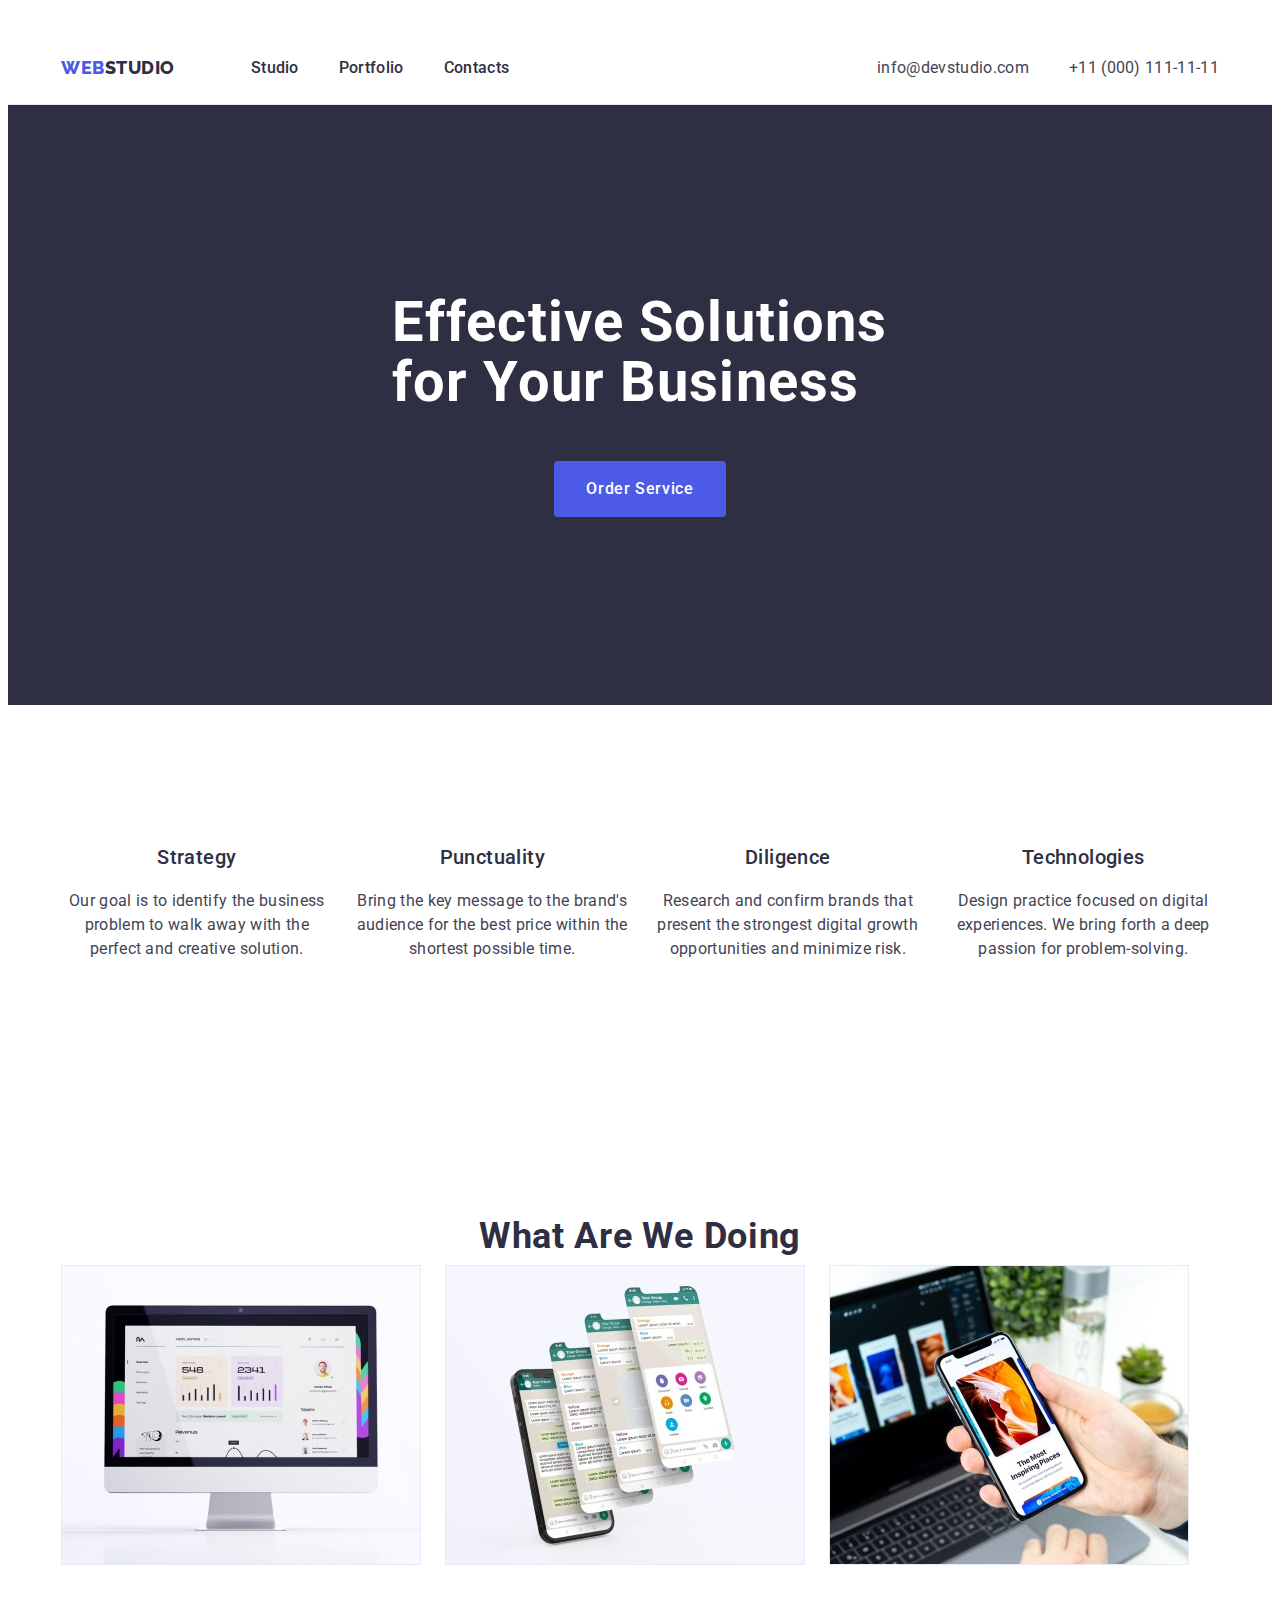
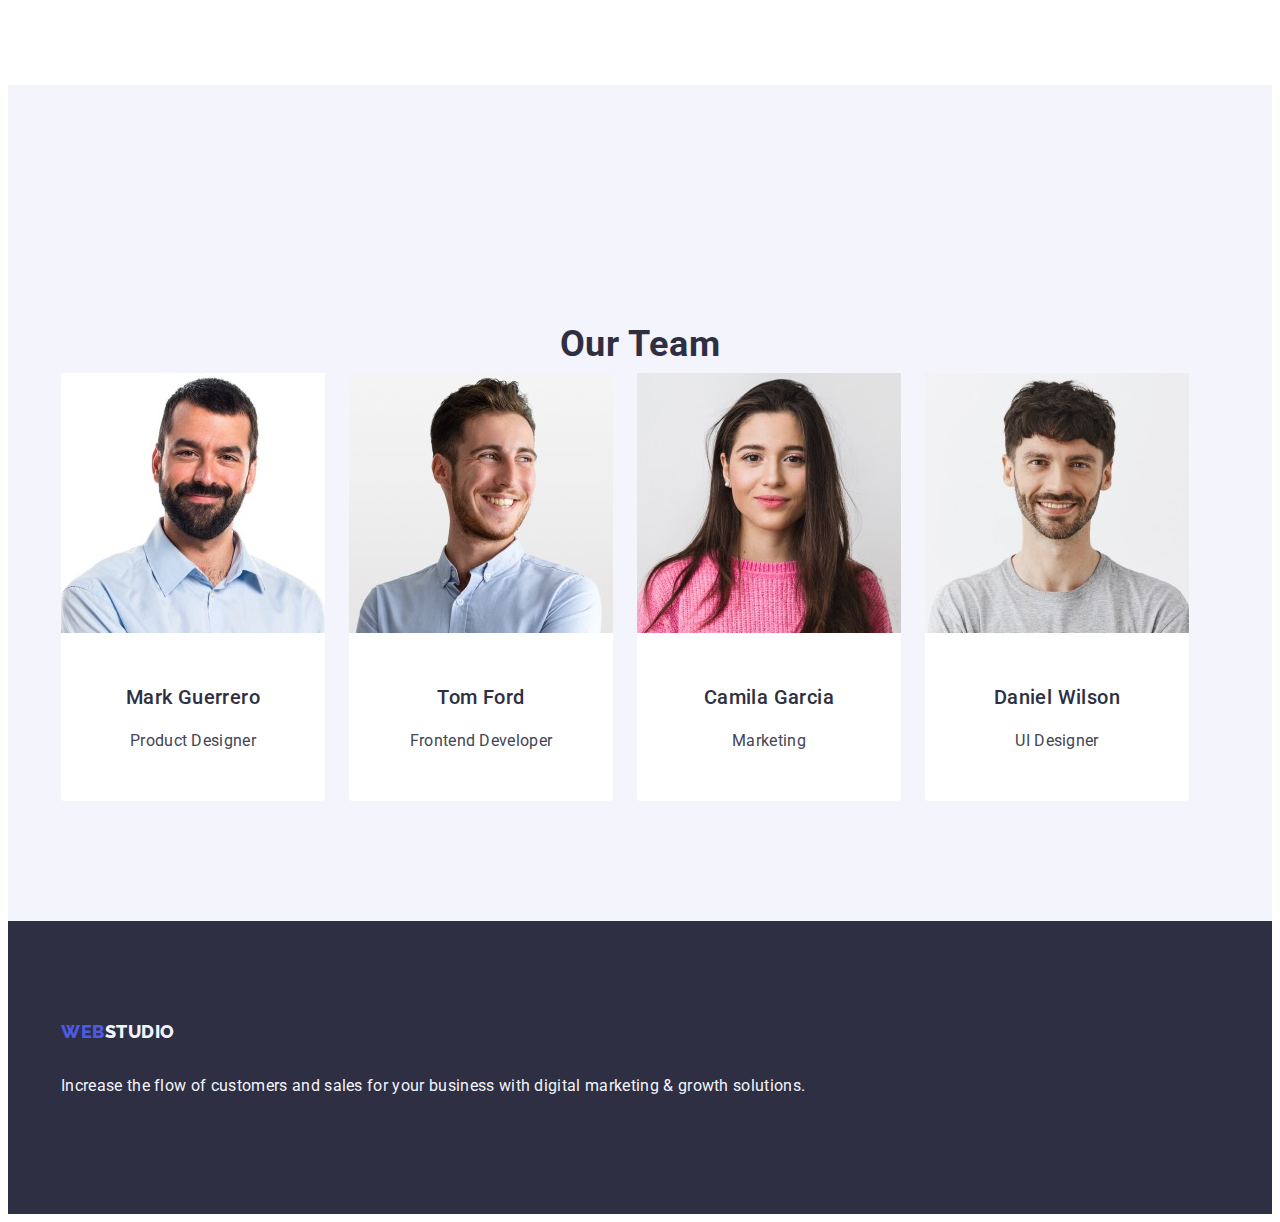
==== commit 1429f5c0: "section 1-4" ====
--- a/index.html
+++ b/index.html
@@ -154,11 +154,11 @@
                 alt="Men with blond hair and beard"
               />
               <div class="team-member">
-              <h3 class="head-three-tag">Tom Ford</h3>
-              <p class="paragraph">Frontend Developer</p>
-            </div>
-            </li>
-            <li>
+                <h3 class="head-three-tag">Tom Ford</h3>
+                <p class="paragraph">Frontend Developer</p>
+              </div>
+            </li>
+            <li class="team-list">
               <img
                 src="./images/img-3.jpg"
                 width="264"
@@ -166,9 +166,9 @@
                 alt="Lady with brown borwn hair and pink sweater"
               />
               <div class="team-member">
-              <h3 class="head-three-tag">Camila Garcia</h3>
-              <p class="paragraph">Marketing</p>
-            </div>
+                <h3 class="head-three-tag">Camila Garcia</h3>
+                <p class="paragraph">Marketing</p>
+              </div>
             </li>
             <li class="team-list">
               <img
@@ -178,9 +178,9 @@
                 alt="Man with dark hair and beard"
               />
               <div class="team-member">
-              <h3 class="head-three-tag">Daniel Wilson</h3>
-              <p class="paragraph">UI Designer</p>
-            </div>
+                <h3 class="head-three-tag">Daniel Wilson</h3>
+                <p class="paragraph">UI Designer</p>
+              </div>
             </li>
           </ul>
         </div>
--- a/css/styles.css
+++ b/css/styles.css
@@ -56,6 +56,7 @@
 }
 .footer {
   background-color: var(--dark);
+  padding: 100px 0;
 }
 .list-first {
   color: var(--dark);
@@ -78,6 +79,8 @@
 
 .logo-studio-footer {
   color: #f4f4fd;
+  display: inline-block;
+  margin-bottom: 16px;
 }
 .contact {
   color: var(--slate);
@@ -204,11 +207,11 @@
   word-wrap: break-word;
   text-transform: capitalize;
   margin-top: 120px;
-  margin-bottom: 72px;
+  margin-bottom: 8px;
 }
 .team-list {
   background-color: #ffffff;
-  styl border-radius: 0px 0px 4px 4px;
+  border-radius: 0px 0px 4px 4px;
 }
 .head-three-tag {
   font-weight: 500;
@@ -258,7 +261,6 @@
   clip-path: inset(100%);
   clip: rect(0 0 0 0);
   overflow: hidden;
-  margin-bottom: 8px
 }
 .list-strategy {
   display: flex;
@@ -302,12 +304,12 @@
 .list-strategy-items {
   width: calc((100% - 72px) / 4);
 }
-.main-page-secion-two {
+.main-page-section-two {
   padding: 120px 0;
 }
 .section-team {
-padding: 120px 0;
+  padding: 120px 0;
 }
 .team-member {
-  padding: 32px 0px; 
-}+  padding: 32px 0px;
+}
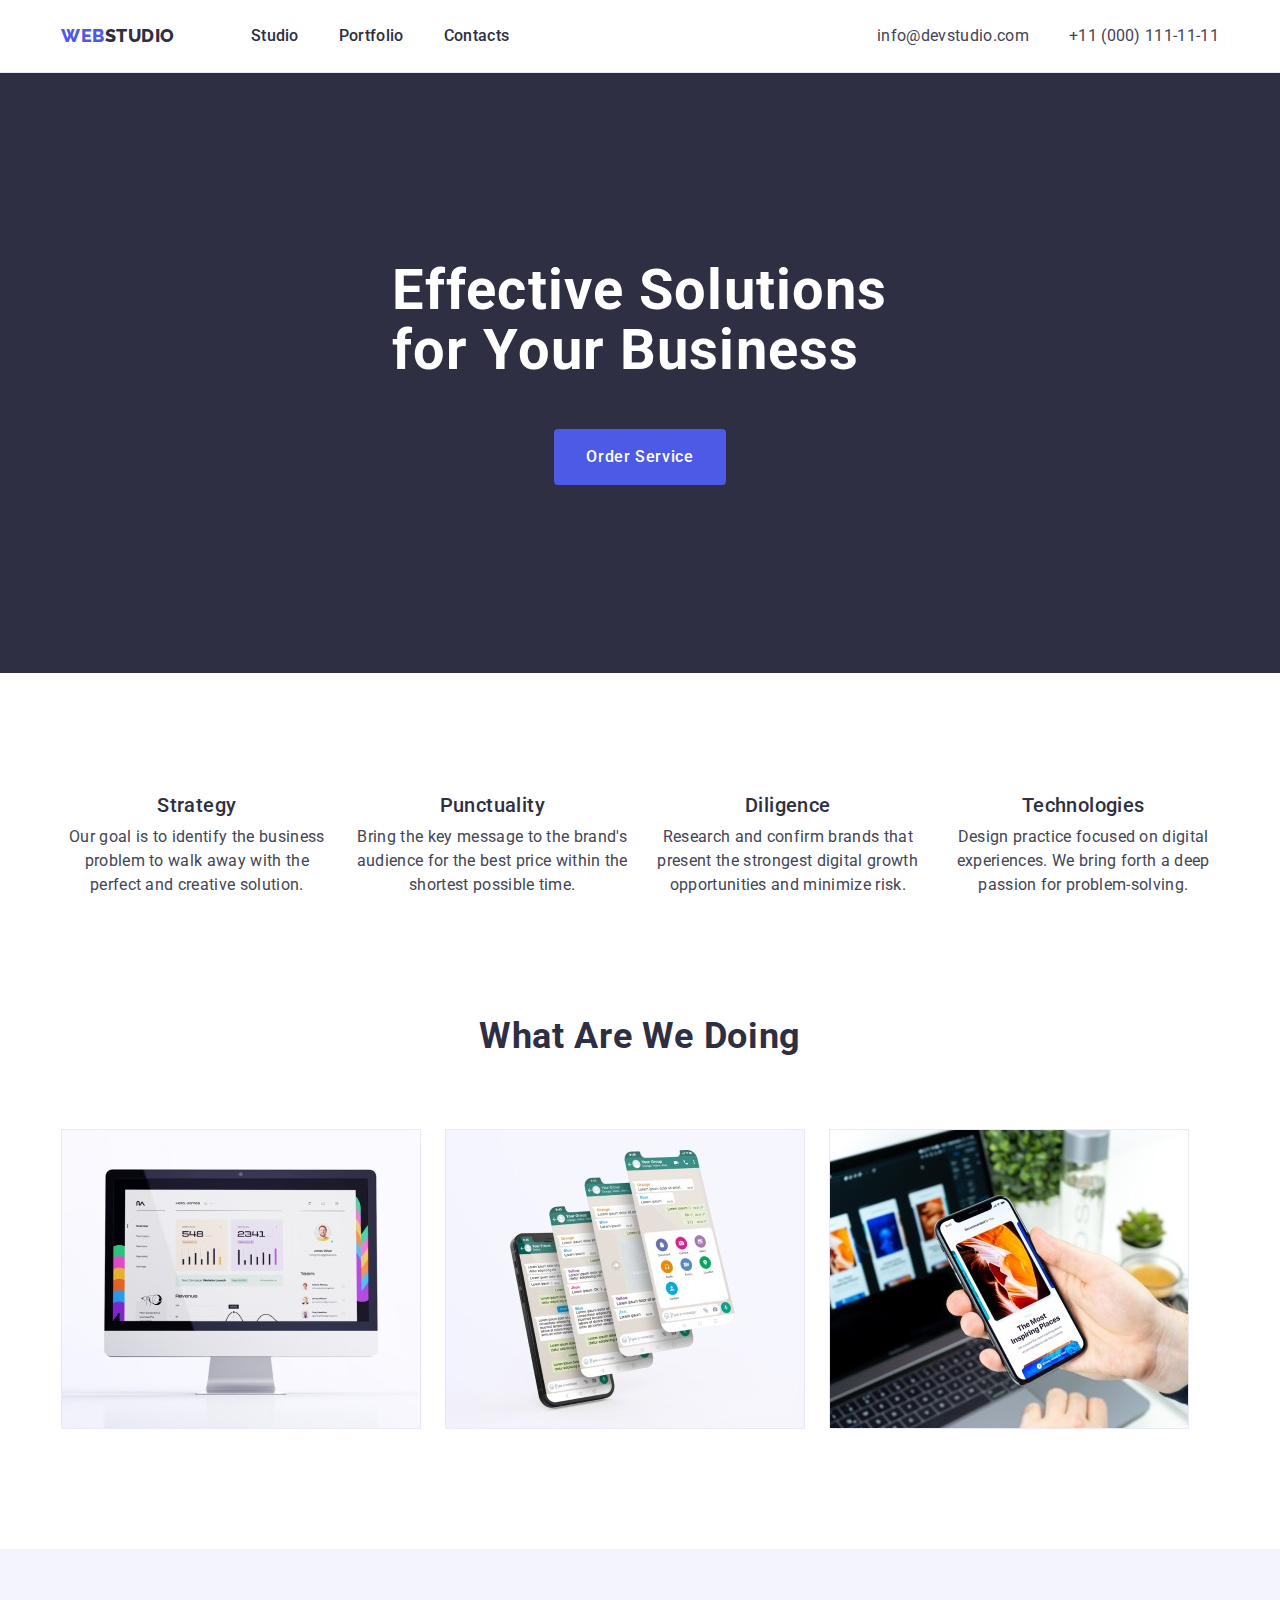
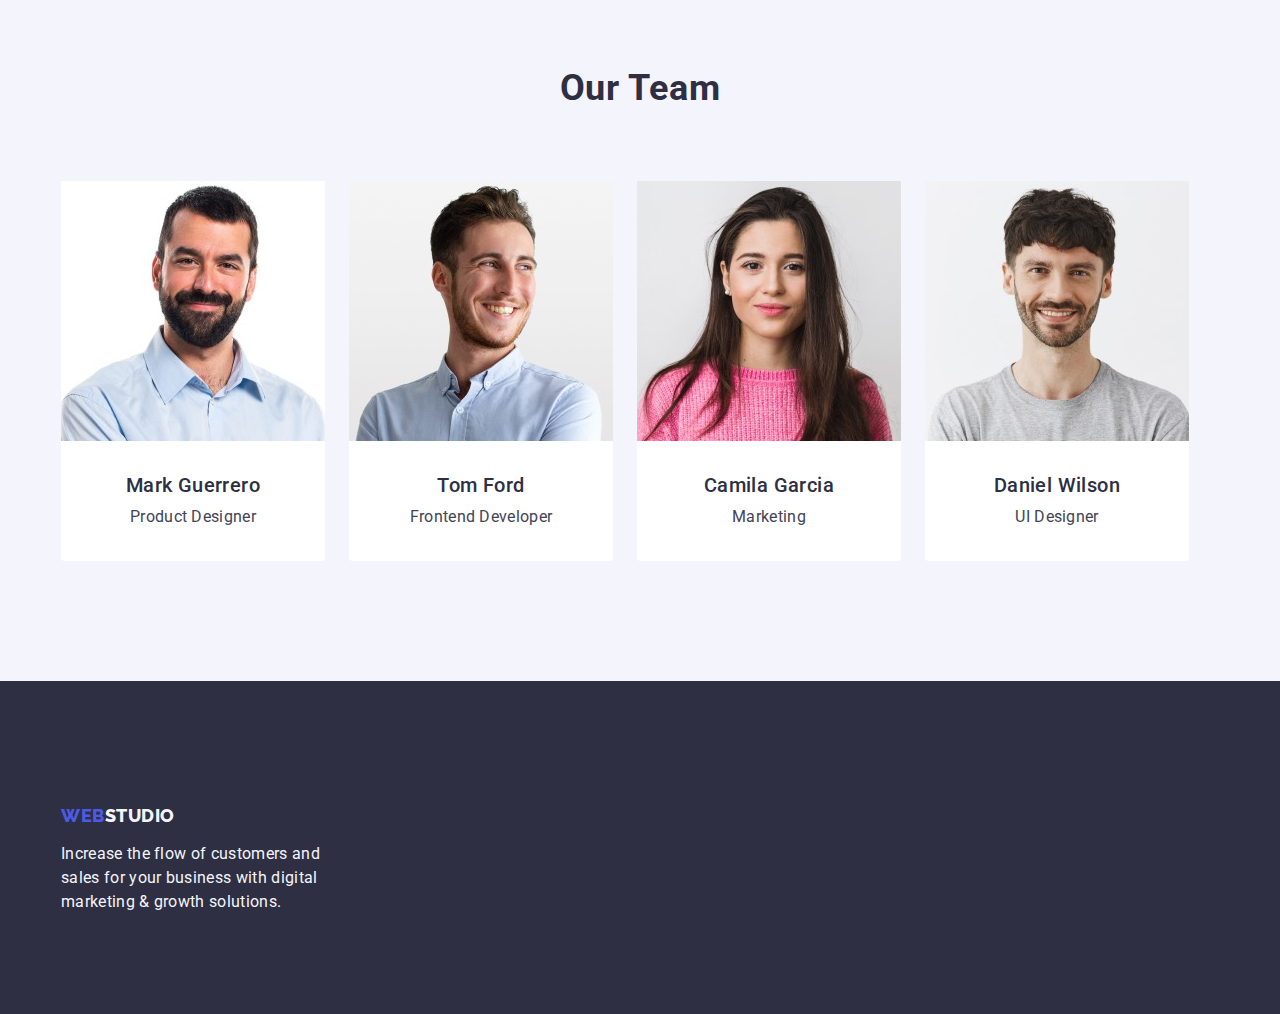
==== commit ca61884f: "final commit" ====
--- a/index.html
+++ b/index.html
@@ -23,7 +23,7 @@
     <header class="header-main-page">
       <div class="container header-cointainer">
         <nav class="link nav-list">
-          <a href="./index.html" class="logo link"
+          <a href="./index.html" class="logo-nav link"
             >Web<span class="logo-studio">Studio</span></a
           >
           <ul class="list menu-list">
--- a/css/styles.css
+++ b/css/styles.css
@@ -4,6 +4,11 @@
   --slate: #434455;
   --cloud: #f4f4fd;
   --iris: #4d5ae5;
+  --ocean: #404bbf;
+}
+* {
+  margin: 0;
+  padding: 0;
 }
 
 body {
@@ -50,6 +55,9 @@
   letter-spacing: 0.03em;
   text-decoration: none;
   margin-right: 76px;
+  margin-bottom: 16px;
+  display: inline-block;
+  padding-top: 24px;
 }
 .logo-studio {
   color: var(--dark);
@@ -79,8 +87,6 @@
 
 .logo-studio-footer {
   color: #f4f4fd;
-  display: inline-block;
-  margin-bottom: 16px;
 }
 .contact {
   color: var(--slate);
@@ -174,6 +180,7 @@
   letter-spacing: 0.4px;
   word-wrap: break-word;
   text-align: center;
+  margin-bottom: 8px;
 }
 .head-two-tag {
   color: var(--dark);
@@ -194,7 +201,7 @@
   color: var(--dark);
 }
 .section {
-  background-color: #f4f4fd;
+  background-color: white;
 }
 
 .header {
@@ -206,8 +213,7 @@
   letter-spacing: 0.02em;
   word-wrap: break-word;
   text-transform: capitalize;
-  margin-top: 120px;
-  margin-bottom: 8px;
+  margin-bottom: 72px;
 }
 .team-list {
   background-color: #ffffff;
@@ -230,6 +236,7 @@
   line-height: 24px;
   letter-spacing: 0.02em;
   word-wrap: break-word;
+  max-width: 264px;
 }
 .headers-portfolio {
   font-size: 20px;
@@ -237,11 +244,13 @@
   line-height: 1.2;
   letter-spacing: 0.02em;
   color: var(--dark);
+  margin-bottom: 8px;
 }
 .container {
   width: 1158px;
   margin: 0 auto;
-  padding: 0 15px;
+  padding-left: 15px;
+  padding-right: 15px;
 }
 .menu-list {
   display: flex;
@@ -262,9 +271,10 @@
   clip: rect(0 0 0 0);
   overflow: hidden;
 }
-.list-strategy {
+.list-main-section-porfolio {
   display: flex;
   gap: 24px;
+  justify-content: center;
 }
 .list-images {
   display: flex;
@@ -289,7 +299,6 @@
   display: flex;
   flex-direction: row;
   justify-content: space-between;
-  padding-top: 24px;
   height: 72px;
 }
 img {
@@ -301,6 +310,10 @@
 .images-section {
   padding-bottom: 120px;
 }
+.list-strategy {
+  display: flex;
+  gap: 24px;
+}
 .list-strategy-items {
   width: calc((100% - 72px) / 4);
 }
@@ -309,7 +322,81 @@
 }
 .section-team {
   padding: 120px 0;
+  background-color: var(--cloud);
 }
 .team-member {
   padding: 32px 0px;
 }
+.header-portfolio-page {
+  border-bottom: 1px solid #e7e9fc;
+}
+.list-porfolio {
+  padding-top: 96px;
+}
+.list-main-section-porfolio {
+  display: flex;
+  gap: 24px;
+  margin-bottom: 72px;
+}
+.button-portfolio {
+  border-radius: 4px;
+  border: 1px #e7e9fc solid;
+  background-color: var(--cloud);
+  color: var(--iris);
+  padding: 12px 24px;
+}
+.button-portfolio:hover {
+  border: 1px solid transparent;
+}
+.button-portfolio:focus {
+  border: 1px solid transparent;
+}
+.portfolio-images {
+  display: flex;
+  column-gap: 24px;
+  row-gap: 48px;
+  flex-wrap: wrap;
+}
+.portfolio-items {
+  width: calc((100% - 48px) / 3);
+}
+.paragraph-portfolio {
+  text-align: left;
+  color: var(--slate);
+}
+.list-portfolio {
+  padding-top: 96px;
+  padding-bottom: 120px;
+}
+.portfolio-container {
+  padding: 32px 16px;
+  border: 1px solid #e7e9fc;
+  border-top: none;
+}
+h1,
+h2,
+h3,
+h4,
+h5,
+h6,
+p {
+  margin: 0;
+}
+
+img {
+  display: block;
+  max-width: 100%;
+  height: auto;
+}
+.logo-nav {
+  color: var(--iris);
+  font-size: 18px;
+  font-family: "Raleway", sans-serif;
+  font-weight: 800;
+  text-transform: uppercase;
+  line-height: 1.17;
+  letter-spacing: 0.03em;
+  text-decoration: none;
+  margin-right: 76px;
+  display: inline-block;
+}
